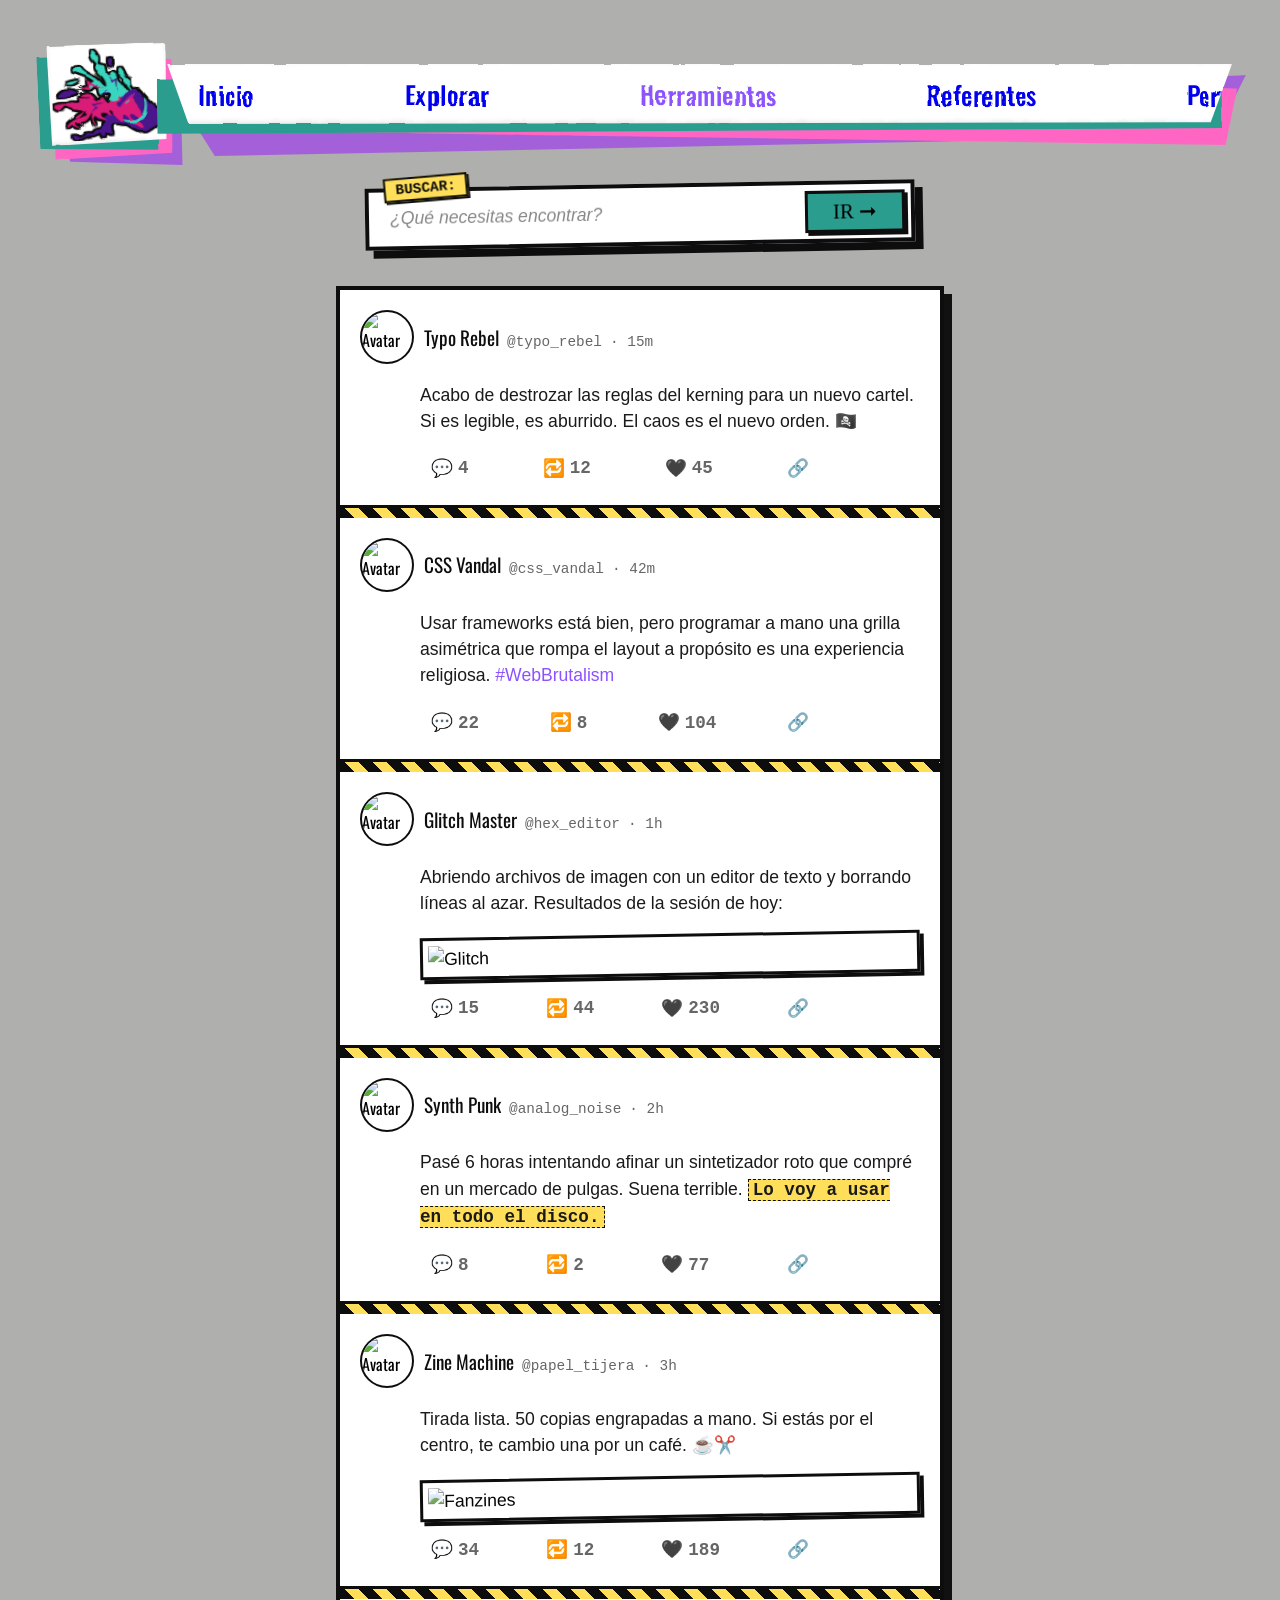
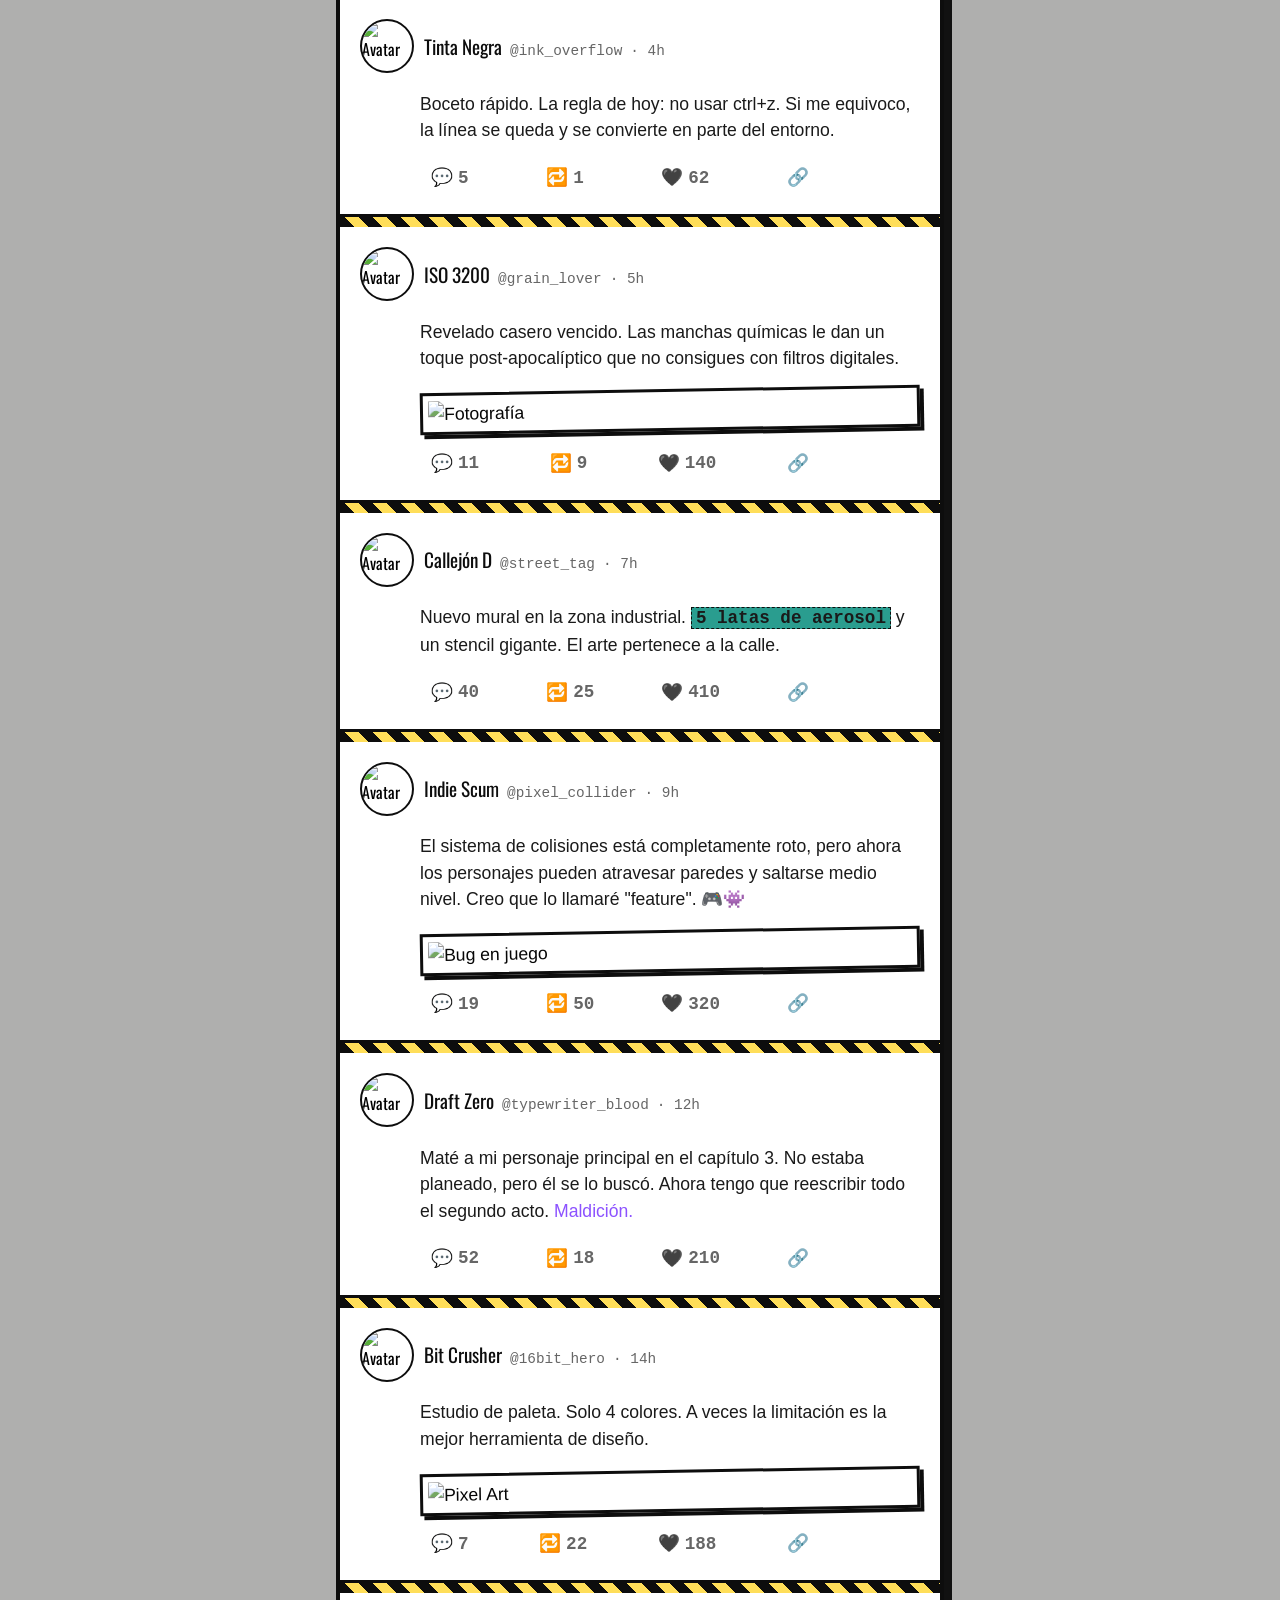
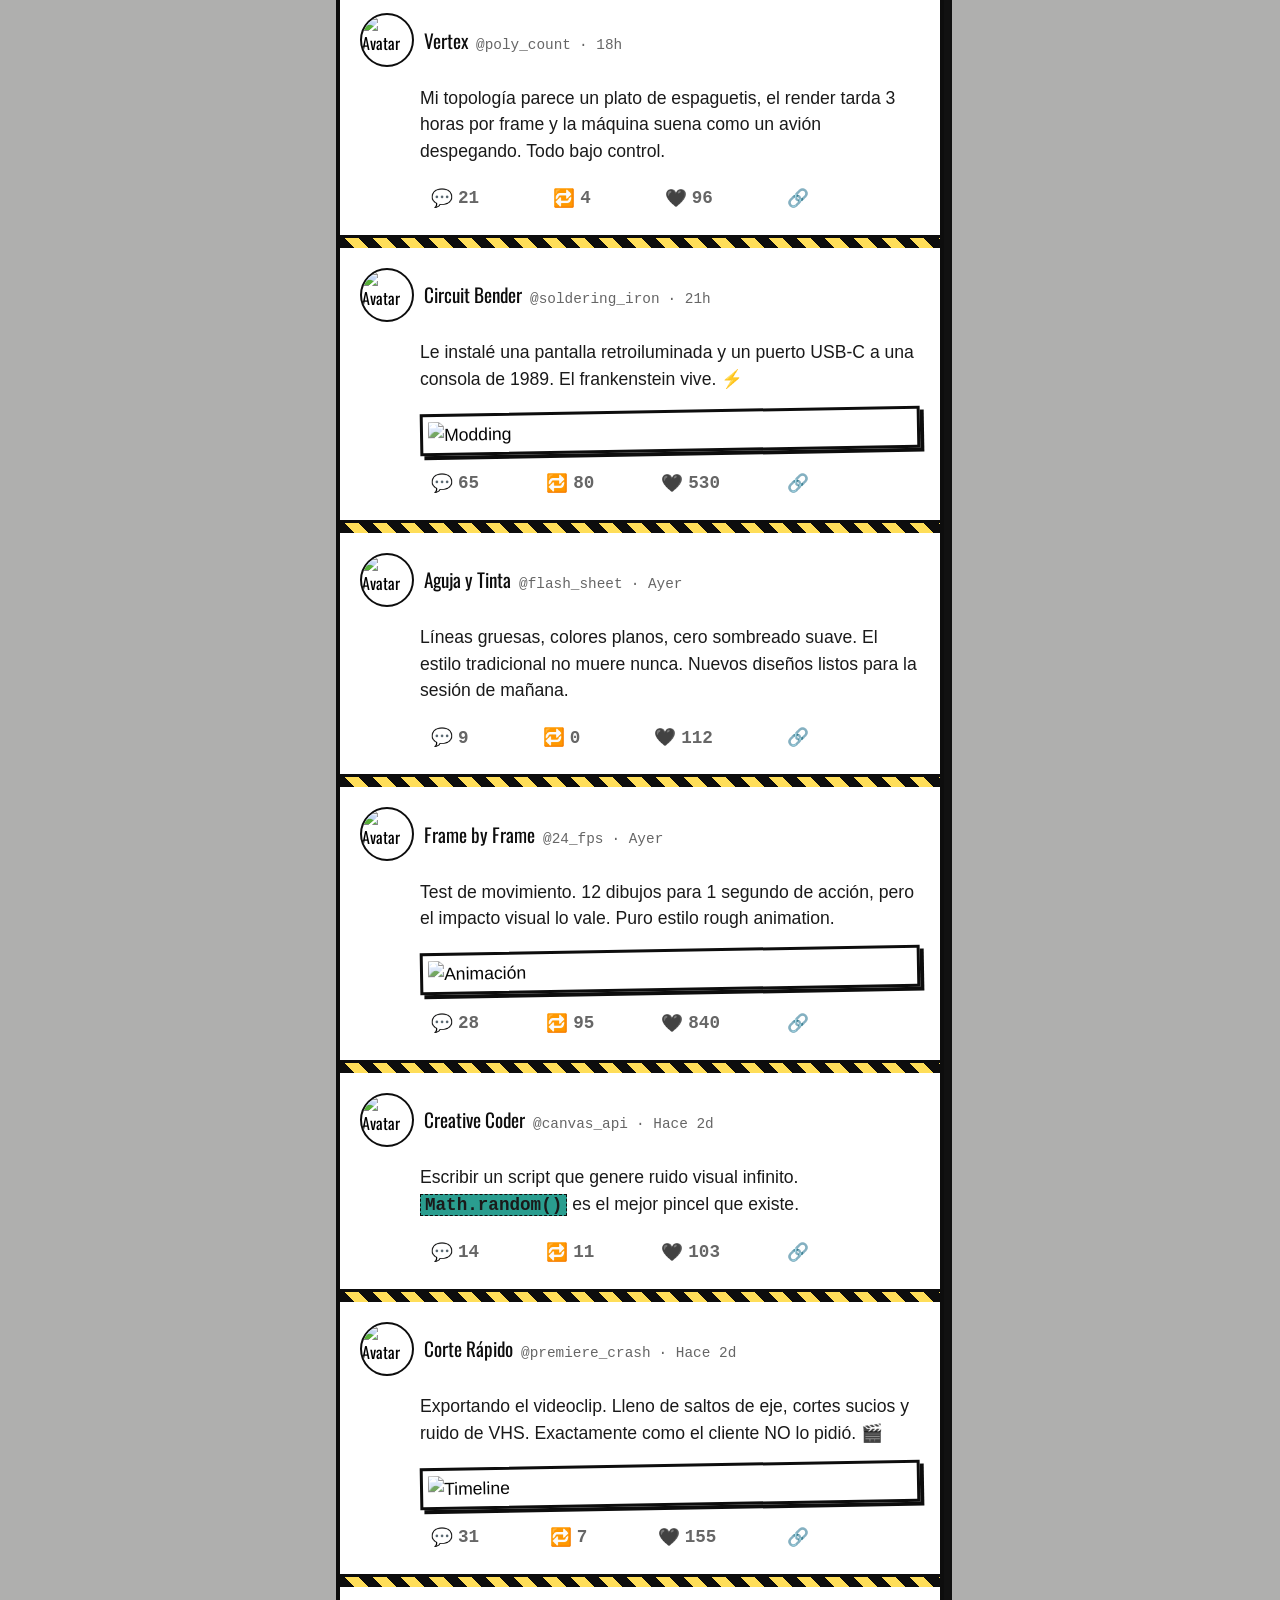
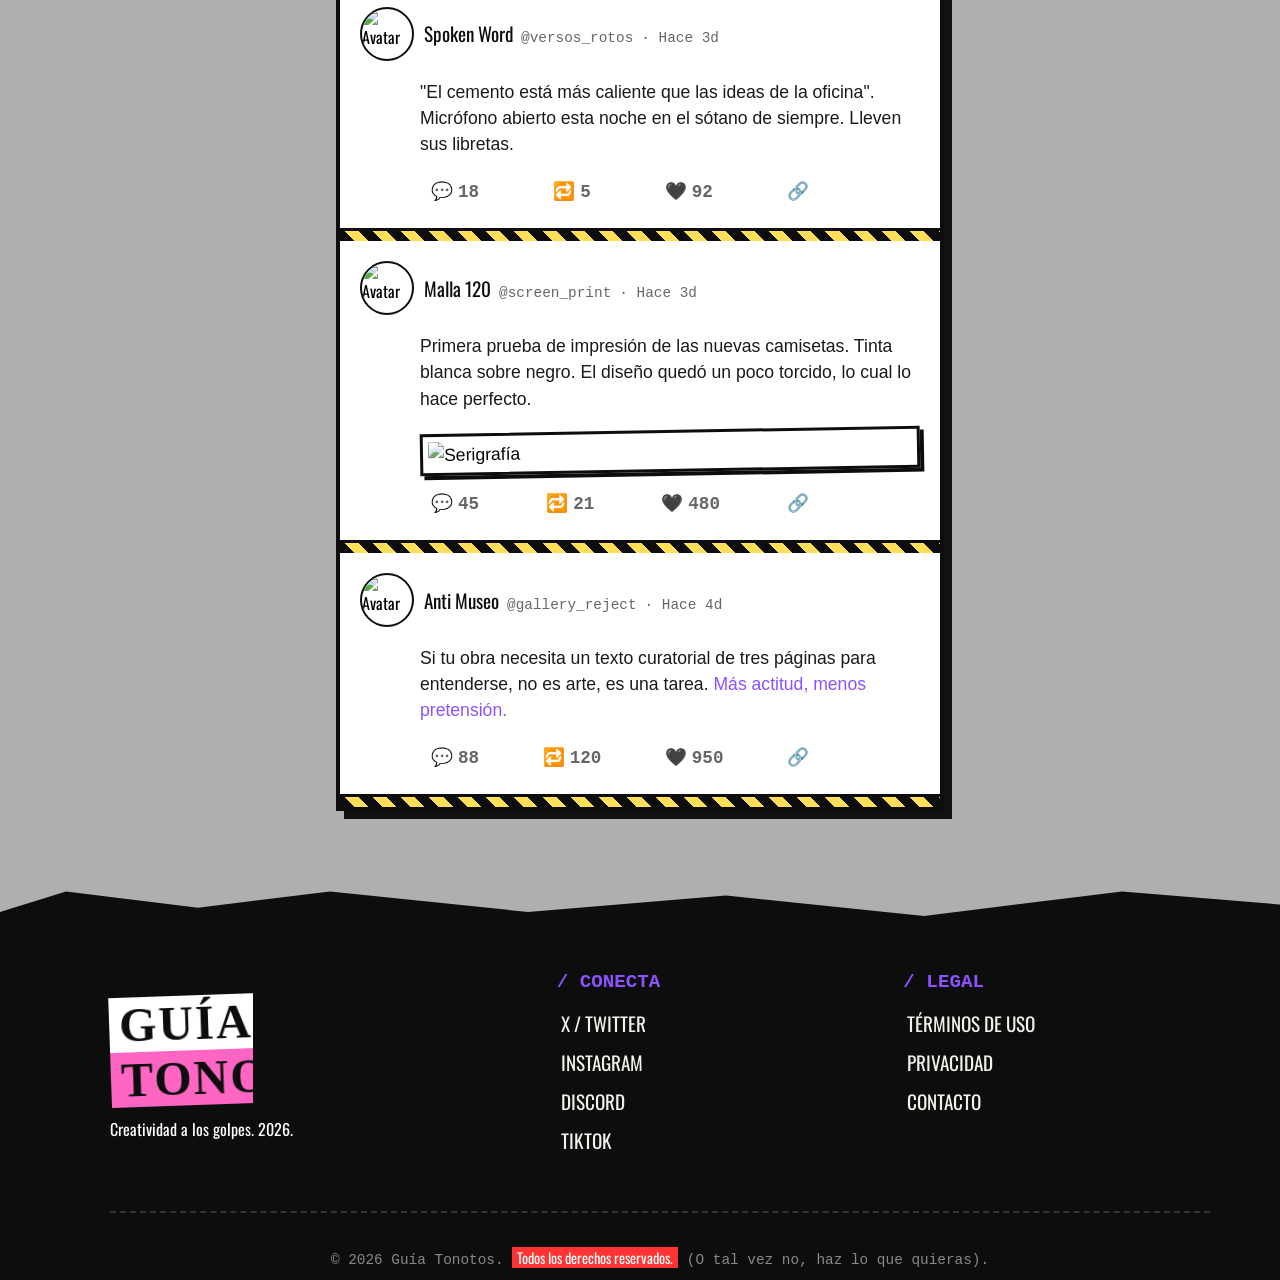
==== pginas/Explorar.html @ aac60461 "Add files via upload" ====
<!DOCTYPE html>
<html lang="es">
<head>
    <meta charset="UTF-8">
    <meta name="viewport" content="width=device-width, initial-scale=1.0">
    <title>Nav Punk Rasgado</title>
    <link rel="stylesheet" href="../css/contenido_inicio.css">
    <link rel="stylesheet" href="../css/contenido_explorar.css">
    <link rel="stylesheet" href="../css/contenido_principal.css">
    <link href="https://fonts.googleapis.com/css2?family=Permanent+Marker&display=swap" rel="stylesheet">
    <script src="../js/contenido_inicio.js" defer></script>
    <script src="../js/jquery-4.0.0.min.js" defer></script>
    <script src="../js/modal.js" defer></script>
    <link href="https://fonts.googleapis.com/css2?family=Oswald:wght@400;500&display=swap" rel="stylesheet">
</head>
<body>

    <svg width="0" height="0" class="svg-filter">
        <filter id="torn-edge">
            <feTurbulence type="fractalNoise" baseFrequency="0.04" numOctaves="3" result="noise" />
            <feDisplacementMap in="SourceGraphic" in2="noise" scale="4" xChannelSelector="R" yChannelSelector="G" />
        </filter>
    </svg>

    <header class="header-container">
        
        <!-- PARTE 1: LOGO (Izquierda) -->
        <div class="torn-logo-wrapper">
            <div class="paper-layer layer-purple"></div>
            <div class="paper-layer layer-pink"></div>
            <div class="paper-layer layer-cyan"></div>
            
            <div class="paper-layer layer-white">
                <!-- Solo reemplaza "tu_logo.png" por la ruta de tu imagen -->
                <img src="../img/logo.png" alt="Logo Guía Tonotos" class="logo-img">
            </div>
        </div>

        <!-- PARTE 2: NAVEGACIÓN (Derecha) -->
        <nav class="torn-nav">
            <div class="paper-layer layer-purple"></div>
            <div class="paper-layer layer-pink"></div>
            <div class="paper-layer layer-cyan"></div>
            
            <div class="paper-layer layer-white">
                <ul class="nav-links">
                    <li><a href="../index.html" class="text-cyan active">Inicio</a></li>
                    <li><a href="Explorar.html" class="text-dark">Explorar</a></li>
                    <li><a href="Herramientas.html" class="text-purple">Herramientas</a></li>
                    <li><a href="Referentes.html" class="text-pink">Referentes</a></li>
                    <!-- Faltaba el color blue en tu CSS, puedes añadirlo o usar text-cyan -->
                    <li><a href="Perfil.html" class="text-cyan">Perfil</a></li>
                </ul>
            </div>
        </nav>
        
    </header>

    <!-- BARRA DE BÚSQUEDA PUNK -->
    <div class="punk-search-wrapper rot-slight">
        <div class="punk-search-container">
            <!-- Etiqueta estilo post-it pegado arriba -->
            <span class="search-label bg-yellow text-black">BUSCAR:</span>
            
            <!-- Campo para escribir -->
            <input type="text" class="punk-search-input" placeholder="¿Qué necesitas encontrar?">
            
            <!-- Botón de acción -->
            <button class="punk-search-btn bg-cyan">IR &#10142;</button>
        </div>
    </div>

    <!-- CONTENEDOR PRINCIPAL DEL FEED ESTILO X -->
    <div class="punk-feed-container">

        <!-- POST 1: Tipografía y Diseño -->
        <article class="punk-post-card">
            <div class="post-header">
                <img src="https://placehold.co/100x100/0d0d0d/fff?text=TY" alt="Avatar" class="post-avatar">
                <div class="post-user-info">
                    <span class="user-name">Typo Rebel</span>
                    <span class="user-handle">@typo_rebel</span>
                    <span class="post-time">· 15m</span>
                </div>
            </div>
            <div class="post-content">
                <p>
                    Acabo de destrozar las reglas del kerning para un nuevo cartel. Si es legible, es aburrido. <span class="highlight-paper">El caos es el nuevo orden.</span> 🏴‍☠️
                </p>
            </div>
            <div class="post-actions">
                <button class="action-btn-social hover-cyan">💬 <span class="count">4</span></button>
                <button class="action-btn-social hover-green">🔁 <span class="count">12</span></button>
                <button class="action-btn-social hover-pink">🖤 <span class="count">45</span></button>
                <button class="action-btn-social hover-purple">🔗</button>
            </div>
        </article>

        <div class="feed-divider"></div>

        <!-- POST 2: Código Brutalista -->
        <article class="punk-post-card">
            <div class="post-header">
                <img src="https://placehold.co/100x100/0d0d0d/fff?text=DEV" alt="Avatar" class="post-avatar">
                <div class="post-user-info">
                    <span class="user-name">CSS Vandal</span>
                    <span class="user-handle">@css_vandal</span>
                    <span class="post-time">· 42m</span>
                </div>
            </div>
            <div class="post-content">
                <p>
                    Usar frameworks está bien, pero programar a mano una grilla asimétrica que rompa el layout a propósito es una experiencia religiosa. <span class="text-purple">#WebBrutalism</span>
                </p>
            </div>
            <div class="post-actions">
                <button class="action-btn-social hover-cyan">💬 <span class="count">22</span></button>
                <button class="action-btn-social hover-green">🔁 <span class="count">8</span></button>
                <button class="action-btn-social hover-pink">🖤 <span class="count">104</span></button>
                <button class="action-btn-social hover-purple">🔗</button>
            </div>
        </article>

        <div class="feed-divider"></div>

        <!-- POST 3: Arte Glitch (Con imagen) -->
        <article class="punk-post-card">
            <div class="post-header">
                <img src="https://placehold.co/100x100/0d0d0d/fff?text=GL" alt="Avatar" class="post-avatar">
                <div class="post-user-info">
                    <span class="user-name">Glitch Master</span>
                    <span class="user-handle">@hex_editor</span>
                    <span class="post-time">· 1h</span>
                </div>
            </div>
            <div class="post-content">
                <p>Abriendo archivos de imagen con un editor de texto y borrando líneas al azar. Resultados de la sesión de hoy:</p>
                <div class="post-media-attachment">
                    <img src="https://www.wikihow.com/images_en/thumb/3/35/Make-Pictures-out-of-Text-Step-10-Version-2.jpg/v4-460px-Make-Pictures-out-of-Text-Step-10-Version-2.jpg" alt="Glitch">
                </div>
            </div>
            <div class="post-actions">
                <button class="action-btn-social hover-cyan">💬 <span class="count">15</span></button>
                <button class="action-btn-social hover-green">🔁 <span class="count">44</span></button>
                <button class="action-btn-social hover-pink">🖤 <span class="count">230</span></button>
                <button class="action-btn-social hover-purple">🔗</button>
            </div>
        </article>

        <div class="feed-divider"></div>

        <!-- POST 4: Producción Musical -->
        <article class="punk-post-card">
            <div class="post-header">
                <img src="https://placehold.co/100x100/0d0d0d/fff?text=808" alt="Avatar" class="post-avatar">
                <div class="post-user-info">
                    <span class="user-name">Synth Punk</span>
                    <span class="user-handle">@analog_noise</span>
                    <span class="post-time">· 2h</span>
                </div>
            </div>
            <div class="post-content">
                <p>
                    Pasé 6 horas intentando afinar un sintetizador roto que compré en un mercado de pulgas. Suena terrible. <span class="punk-highlight bg-yellow">Lo voy a usar en todo el disco.</span>
                </p>
            </div>
            <div class="post-actions">
                <button class="action-btn-social hover-cyan">💬 <span class="count">8</span></button>
                <button class="action-btn-social hover-green">🔁 <span class="count">2</span></button>
                <button class="action-btn-social hover-pink">🖤 <span class="count">77</span></button>
                <button class="action-btn-social hover-purple">🔗</button>
            </div>
        </article>

        <div class="feed-divider"></div>

        <!-- POST 5: Creación de Fanzines (Con imagen) -->
        <article class="punk-post-card">
            <div class="post-header">
                <img src="https://placehold.co/100x100/0d0d0d/fff?text=ZN" alt="Avatar" class="post-avatar">
                <div class="post-user-info">
                    <span class="user-name">Zine Machine</span>
                    <span class="user-handle">@papel_tijera</span>
                    <span class="post-time">· 3h</span>
                </div>
            </div>
            <div class="post-content">
                <p>Tirada lista. 50 copias engrapadas a mano. Si estás por el centro, te cambio una por un café. ☕✂️</p>
                <div class="post-media-attachment">
                    <img src="https://encrypted-tbn0.gstatic.com/images?q=tbn:ANd9GcQRcS5BDXvLzX3KAxn-8KSosUiakfmk6Omt7NJ7St6qwDRI6X3fEkOoHCzR&s=10" alt="Fanzines">
                </div>
            </div>
            <div class="post-actions">
                <button class="action-btn-social hover-cyan">💬 <span class="count">34</span></button>
                <button class="action-btn-social hover-green">🔁 <span class="count">12</span></button>
                <button class="action-btn-social hover-pink">🖤 <span class="count">189</span></button>
                <button class="action-btn-social hover-purple">🔗</button>
            </div>
        </article>

        <div class="feed-divider"></div>
        
        <!-- POST 6: Ilustración / Concept Art -->
        <article class="punk-post-card">
            <div class="post-header">
                <img src="https://placehold.co/100x100/0d0d0d/fff?text=INK" alt="Avatar" class="post-avatar">
                <div class="post-user-info">
                    <span class="user-name">Tinta Negra</span>
                    <span class="user-handle">@ink_overflow</span>
                    <span class="post-time">· 4h</span>
                </div>
            </div>
            <div class="post-content">
                <p>
                    Boceto rápido. La regla de hoy: no usar ctrl+z. Si me equivoco, la línea se queda y se convierte en parte del entorno.
                </p>
            </div>
            <div class="post-actions">
                <button class="action-btn-social hover-cyan">💬 <span class="count">5</span></button>
                <button class="action-btn-social hover-green">🔁 <span class="count">1</span></button>
                <button class="action-btn-social hover-pink">🖤 <span class="count">62</span></button>
                <button class="action-btn-social hover-purple">🔗</button>
            </div>
        </article>

        <div class="feed-divider"></div>

        <!-- POST 7: Fotografía Analógica (Con imagen) -->
        <article class="punk-post-card">
            <div class="post-header">
                <img src="https://placehold.co/100x100/0d0d0d/fff?text=ISO" alt="Avatar" class="post-avatar">
                <div class="post-user-info">
                    <span class="user-name">ISO 3200</span>
                    <span class="user-handle">@grain_lover</span>
                    <span class="post-time">· 5h</span>
                </div>
            </div>
            <div class="post-content">
                <p>Revelado casero vencido. Las manchas químicas le dan un toque post-apocalíptico que no consigues con filtros digitales.</p>
                <div class="post-media-attachment">
                    <img src="https://encrypted-tbn0.gstatic.com/images?q=tbn:ANd9GcQT2gwmzbz3kgO-crFQ-_r7xeW23kjEi996Ih-81N2MTeCu0LDdaj0T2FGM&s=10" alt="Fotografía">
                </div>
            </div>
            <div class="post-actions">
                <button class="action-btn-social hover-cyan">💬 <span class="count">11</span></button>
                <button class="action-btn-social hover-green">🔁 <span class="count">9</span></button>
                <button class="action-btn-social hover-pink">🖤 <span class="count">140</span></button>
                <button class="action-btn-social hover-purple">🔗</button>
            </div>
        </article>

        <div class="feed-divider"></div>

        <!-- POST 8: Arte Urbano y Graffiti -->
        <article class="punk-post-card">
            <div class="post-header">
                <img src="https://placehold.co/100x100/0d0d0d/fff?text=ST" alt="Avatar" class="post-avatar">
                <div class="post-user-info">
                    <span class="user-name">Callejón D</span>
                    <span class="user-handle">@street_tag</span>
                    <span class="post-time">· 7h</span>
                </div>
            </div>
            <div class="post-content">
                <p>
                    Nuevo mural en la zona industrial. <span class="punk-highlight bg-cyan">5 latas de aerosol</span> y un stencil gigante. El arte pertenece a la calle.
                </p>
            </div>
            <div class="post-actions">
                <button class="action-btn-social hover-cyan">💬 <span class="count">40</span></button>
                <button class="action-btn-social hover-green">🔁 <span class="count">25</span></button>
                <button class="action-btn-social hover-pink">🖤 <span class="count">410</span></button>
                <button class="action-btn-social hover-purple">🔗</button>
            </div>
        </article>

        <div class="feed-divider"></div>

        <!-- POST 9: Desarrollo Indie / Videojuegos (Con imagen) -->
        <article class="punk-post-card">
            <div class="post-header">
                <img src="https://placehold.co/100x100/0d0d0d/fff?text=DEV" alt="Avatar" class="post-avatar">
                <div class="post-user-info">
                    <span class="user-name">Indie Scum</span>
                    <span class="user-handle">@pixel_collider</span>
                    <span class="post-time">· 9h</span>
                </div>
            </div>
            <div class="post-content">
                <p>El sistema de colisiones está completamente roto, pero ahora los personajes pueden atravesar paredes y saltarse medio nivel. Creo que lo llamaré "feature". 🎮👾</p>
                <div class="post-media-attachment">
                    <img src="https://placehold.co/500x300/222/fff?text=SPRITE+BUG" alt="Bug en juego">
                </div>
            </div>
            <div class="post-actions">
                <button class="action-btn-social hover-cyan">💬 <span class="count">19</span></button>
                <button class="action-btn-social hover-green">🔁 <span class="count">50</span></button>
                <button class="action-btn-social hover-pink">🖤 <span class="count">320</span></button>
                <button class="action-btn-social hover-purple">🔗</button>
            </div>
        </article>

        <div class="feed-divider"></div>

        <!-- POST 10: Escritura / Guión -->
        <article class="punk-post-card">
            <div class="post-header">
                <img src="https://placehold.co/100x100/0d0d0d/fff?text=WR" alt="Avatar" class="post-avatar">
                <div class="post-user-info">
                    <span class="user-name">Draft Zero</span>
                    <span class="user-handle">@typewriter_blood</span>
                    <span class="post-time">· 12h</span>
                </div>
            </div>
            <div class="post-content">
                <p>
                    Maté a mi personaje principal en el capítulo 3. No estaba planeado, pero él se lo buscó. Ahora tengo que reescribir todo el segundo acto. <span class="text-purple">Maldición.</span>
                </p>
            </div>
            <div class="post-actions">
                <button class="action-btn-social hover-cyan">💬 <span class="count">52</span></button>
                <button class="action-btn-social hover-green">🔁 <span class="count">18</span></button>
                <button class="action-btn-social hover-pink">🖤 <span class="count">210</span></button>
                <button class="action-btn-social hover-purple">🔗</button>
            </div>
        </article>

        <div class="feed-divider"></div>

        <!-- POST 11: Pixel Art (Con imagen) -->
        <article class="punk-post-card">
            <div class="post-header">
                <img src="https://placehold.co/100x100/0d0d0d/fff?text=PX" alt="Avatar" class="post-avatar">
                <div class="post-user-info">
                    <span class="user-name">Bit Crusher</span>
                    <span class="user-handle">@16bit_hero</span>
                    <span class="post-time">· 14h</span>
                </div>
            </div>
            <div class="post-content">
                <p>Estudio de paleta. Solo 4 colores. A veces la limitación es la mejor herramienta de diseño.</p>
                <div class="post-media-attachment">
                    <img src="https://placehold.co/500x300/222/fff?text=PALETA+PIXEL+ART" alt="Pixel Art">
                </div>
            </div>
            <div class="post-actions">
                <button class="action-btn-social hover-cyan">💬 <span class="count">7</span></button>
                <button class="action-btn-social hover-green">🔁 <span class="count">22</span></button>
                <button class="action-btn-social hover-pink">🖤 <span class="count">188</span></button>
                <button class="action-btn-social hover-purple">🔗</button>
            </div>
        </article>

        <div class="feed-divider"></div>

        <!-- POST 12: Diseño 3D -->
        <article class="punk-post-card">
            <div class="post-header">
                <img src="https://placehold.co/100x100/0d0d0d/fff?text=3D" alt="Avatar" class="post-avatar">
                <div class="post-user-info">
                    <span class="user-name">Vertex</span>
                    <span class="user-handle">@poly_count</span>
                    <span class="post-time">· 18h</span>
                </div>
            </div>
            <div class="post-content">
                <p>
                    Mi topología parece un plato de espaguetis, el render tarda 3 horas por frame y la máquina suena como un avión despegando. <span class="highlight-paper">Todo bajo control.</span>
                </p>
            </div>
            <div class="post-actions">
                <button class="action-btn-social hover-cyan">💬 <span class="count">21</span></button>
                <button class="action-btn-social hover-green">🔁 <span class="count">4</span></button>
                <button class="action-btn-social hover-pink">🖤 <span class="count">96</span></button>
                <button class="action-btn-social hover-purple">🔗</button>
            </div>
        </article>

        <div class="feed-divider"></div>

        <!-- POST 13: Hardware / Modding (Con imagen) -->
        <article class="punk-post-card">
            <div class="post-header">
                <img src="https://placehold.co/100x100/0d0d0d/fff?text=HW" alt="Avatar" class="post-avatar">
                <div class="post-user-info">
                    <span class="user-name">Circuit Bender</span>
                    <span class="user-handle">@soldering_iron</span>
                    <span class="post-time">· 21h</span>
                </div>
            </div>
            <div class="post-content">
                <p>Le instalé una pantalla retroiluminada y un puerto USB-C a una consola de 1989. El frankenstein vive. ⚡</p>
                <div class="post-media-attachment">
                    <img src="https://placehold.co/500x300/222/fff?text=CONSOLA+MODIFICADA" alt="Modding">
                </div>
            </div>
            <div class="post-actions">
                <button class="action-btn-social hover-cyan">💬 <span class="count">65</span></button>
                <button class="action-btn-social hover-green">🔁 <span class="count">80</span></button>
                <button class="action-btn-social hover-pink">🖤 <span class="count">530</span></button>
                <button class="action-btn-social hover-purple">🔗</button>
            </div>
        </article>

        <div class="feed-divider"></div>

        <!-- POST 14: Tatuaje Clásico -->
        <article class="punk-post-card">
            <div class="post-header">
                <img src="https://placehold.co/100x100/0d0d0d/fff?text=TAT" alt="Avatar" class="post-avatar">
                <div class="post-user-info">
                    <span class="user-name">Aguja y Tinta</span>
                    <span class="user-handle">@flash_sheet</span>
                    <span class="post-time">· Ayer</span>
                </div>
            </div>
            <div class="post-content">
                <p>
                    Líneas gruesas, colores planos, cero sombreado suave. El estilo tradicional no muere nunca. Nuevos diseños listos para la sesión de mañana.
                </p>
            </div>
            <div class="post-actions">
                <button class="action-btn-social hover-cyan">💬 <span class="count">9</span></button>
                <button class="action-btn-social hover-green">🔁 <span class="count">0</span></button>
                <button class="action-btn-social hover-pink">🖤 <span class="count">112</span></button>
                <button class="action-btn-social hover-purple">🔗</button>
            </div>
        </article>

        <div class="feed-divider"></div>

        <!-- POST 15: Animación (Con imagen) -->
        <article class="punk-post-card">
            <div class="post-header">
                <img src="https://placehold.co/100x100/0d0d0d/fff?text=FPS" alt="Avatar" class="post-avatar">
                <div class="post-user-info">
                    <span class="user-name">Frame by Frame</span>
                    <span class="user-handle">@24_fps</span>
                    <span class="post-time">· Ayer</span>
                </div>
            </div>
            <div class="post-content">
                <p>Test de movimiento. 12 dibujos para 1 segundo de acción, pero el impacto visual lo vale. Puro estilo rough animation.</p>
                <div class="post-media-attachment">
                    <img src="https://placehold.co/500x300/222/fff?text=ANIMACION+ROUGH" alt="Animación">
                </div>
            </div>
            <div class="post-actions">
                <button class="action-btn-social hover-cyan">💬 <span class="count">28</span></button>
                <button class="action-btn-social hover-green">🔁 <span class="count">95</span></button>
                <button class="action-btn-social hover-pink">🖤 <span class="count">840</span></button>
                <button class="action-btn-social hover-purple">🔗</button>
            </div>
        </article>

        <div class="feed-divider"></div>

        <!-- POST 16: Arte Generativo y Código -->
        <article class="punk-post-card">
            <div class="post-header">
                <img src="https://placehold.co/100x100/0d0d0d/fff?text=JS" alt="Avatar" class="post-avatar">
                <div class="post-user-info">
                    <span class="user-name">Creative Coder</span>
                    <span class="user-handle">@canvas_api</span>
                    <span class="post-time">· Hace 2d</span>
                </div>
            </div>
            <div class="post-content">
                <p>
                    Escribir un script que genere ruido visual infinito. <span class="punk-highlight bg-cyan">Math.random()</span> es el mejor pincel que existe.
                </p>
            </div>
            <div class="post-actions">
                <button class="action-btn-social hover-cyan">💬 <span class="count">14</span></button>
                <button class="action-btn-social hover-green">🔁 <span class="count">11</span></button>
                <button class="action-btn-social hover-pink">🖤 <span class="count">103</span></button>
                <button class="action-btn-social hover-purple">🔗</button>
            </div>
        </article>

        <div class="feed-divider"></div>
        
        <!-- POST 17: Video / Edición (Con imagen) -->
        <article class="punk-post-card">
            <div class="post-header">
                <img src="https://placehold.co/100x100/0d0d0d/fff?text=VFX" alt="Avatar" class="post-avatar">
                <div class="post-user-info">
                    <span class="user-name">Corte Rápido</span>
                    <span class="user-handle">@premiere_crash</span>
                    <span class="post-time">· Hace 2d</span>
                </div>
            </div>
            <div class="post-content">
                <p>Exportando el videoclip. Lleno de saltos de eje, cortes sucios y ruido de VHS. Exactamente como el cliente NO lo pidió. 🎬</p>
                <div class="post-media-attachment">
                    <img src="https://placehold.co/500x300/222/fff?text=TIMELINE+EDICION" alt="Timeline">
                </div>
            </div>
            <div class="post-actions">
                <button class="action-btn-social hover-cyan">💬 <span class="count">31</span></button>
                <button class="action-btn-social hover-green">🔁 <span class="count">7</span></button>
                <button class="action-btn-social hover-pink">🖤 <span class="count">155</span></button>
                <button class="action-btn-social hover-purple">🔗</button>
            </div>
        </article>

        <div class="feed-divider"></div>

        <!-- POST 18: Poesía Urbana / Letras -->
        <article class="punk-post-card">
            <div class="post-header">
                <img src="https://placehold.co/100x100/0d0d0d/fff?text=TXT" alt="Avatar" class="post-avatar">
                <div class="post-user-info">
                    <span class="user-name">Spoken Word</span>
                    <span class="user-handle">@versos_rotos</span>
                    <span class="post-time">· Hace 3d</span>
                </div>
            </div>
            <div class="post-content">
                <p>
                    "El cemento está más caliente que las ideas de la oficina".<br>
                    Micrófono abierto esta noche en el sótano de siempre. Lleven sus libretas.
                </p>
            </div>
            <div class="post-actions">
                <button class="action-btn-social hover-cyan">💬 <span class="count">18</span></button>
                <button class="action-btn-social hover-green">🔁 <span class="count">5</span></button>
                <button class="action-btn-social hover-pink">🖤 <span class="count">92</span></button>
                <button class="action-btn-social hover-purple">🔗</button>
            </div>
        </article>

        <div class="feed-divider"></div>

        <!-- POST 19: Diseño Textil / Serigrafía (Con imagen) -->
        <article class="punk-post-card">
            <div class="post-header">
                <img src="https://placehold.co/100x100/0d0d0d/fff?text=PRT" alt="Avatar" class="post-avatar">
                <div class="post-user-info">
                    <span class="user-name">Malla 120</span>
                    <span class="user-handle">@screen_print</span>
                    <span class="post-time">· Hace 3d</span>
                </div>
            </div>
            <div class="post-content">
                <p>Primera prueba de impresión de las nuevas camisetas. Tinta blanca sobre negro. El diseño quedó un poco torcido, lo cual lo hace perfecto.</p>
                <div class="post-media-attachment">
                    <img src="https://placehold.co/500x300/222/fff?text=SERIGRAFIA+PUNK" alt="Serigrafía">
                </div>
            </div>
            <div class="post-actions">
                <button class="action-btn-social hover-cyan">💬 <span class="count">45</span></button>
                <button class="action-btn-social hover-green">🔁 <span class="count">21</span></button>
                <button class="action-btn-social hover-pink">🖤 <span class="count">480</span></button>
                <button class="action-btn-social hover-purple">🔗</button>
            </div>
        </article>

        <div class="feed-divider"></div>

        <!-- POST 20: Crítica al Arte Tradicional -->
        <article class="punk-post-card">
            <div class="post-header">
                <img src="https://placehold.co/100x100/0d0d0d/fff?text=NO" alt="Avatar" class="post-avatar">
                <div class="post-user-info">
                    <span class="user-name">Anti Museo</span>
                    <span class="user-handle">@gallery_reject</span>
                    <span class="post-time">· Hace 4d</span>
                </div>
            </div>
            <div class="post-content">
                <p>
                    Si tu obra necesita un texto curatorial de tres páginas para entenderse, no es arte, es una tarea. <span class="text-purple">Más actitud, menos pretensión.</span>
                </p>
            </div>
            <div class="post-actions">
                <button class="action-btn-social hover-cyan">💬 <span class="count">88</span></button>
                <button class="action-btn-social hover-green">🔁 <span class="count">120</span></button>
                <button class="action-btn-social hover-pink">🖤 <span class="count">950</span></button>
                <button class="action-btn-social hover-purple">🔗</button>
            </div>
        </article>

        <!-- SEPARADOR -->
        <div class="feed-divider"></div>

    </div>
    
    <footer class="punk-footer">
        <div class="footer-container">
            
            <div class="footer-brand">
                <h2 class="footer-logo">
                    <span class="bg-white text-black">GUÍA</span> 
                    <span class="bg-pink text-black">TONOTOS</span>
                </h2>
                <p class="typewriter-text text-white">Creatividad a los golpes. 2026.</p>
            </div>

            <div class="footer-socials">
                <h3 class="social-title">/ CONECTA</h3>
                <ul class="social-links">
                    <li><a href="#" class="hover-cyan">X / Twitter</a></li>
                    <li><a href="#" class="hover-pink">Instagram</a></li>
                    <li><a href="#" class="hover-yellow">Discord</a></li>
                    <li><a href="#" class="hover-purple">TikTok</a></li>
                </ul>
            </div>

            <div class="footer-legal">
                <h3 class="social-title">/ LEGAL</h3>
                <ul class="social-links">
                    <li><a href="#">Términos de Uso</a></li>
                    <li><a href="#">Privacidad</a></li>
                    <li><a href="#">Contacto</a></li>
                </ul>
            </div>
        </div>

        <div class="footer-bottom">
            <p class="copyright">
                &copy; 2026 Guía Tonotos. <span class="highlight-punk">Todos los derechos reservados.</span> (O tal vez no, haz lo que quieras).
            </p>
        </div>
    </footer>
</body>
</html>
---- css/contenido_inicio.css ----
/* --- ENVOLTORIO AISLADO --- */
.punk-carousel-wrapper {
    position: relative;
    width: 100%;
    max-width: 1800px; /* Ancho máximo del carrusel */
    height: 700px;     /* Altura de los muros */
    margin: 40px auto;
    display: flex;
    align-items: center;
    justify-content: center;
    overflow: hidden;  /* Oculta lo que sale de los bordes */
    font-family: sans-serif;
}

/* --- LA PISTA --- */
.punk-track {
    position: relative;
    width: 100%;
    height: 100%;
}

.mural-board {
    position: absolute;
    top: 40%;
    left: 50%;
    width: 800px;
    height: 500px;

    border: 14px solid #4a3320;
    border-radius: 4px;

    /* Imagen de fondo */
    background-image: url("../img/tablon.png");
    background-size: cover;      /* La imagen cubre todo el div */
    background-position: center; /* Centra la imagen */
    background-repeat: no-repeat;/* No se repite */

    transition: transform 0.5s ease-in-out,
                left 0.5s ease-in-out,
                filter 0.5s ease-in-out,
                opacity 0.5s ease-in-out;

    transform: translate(-50%, -50%) scale(0.8);
    opacity: 0;
    z-index: 0;
}

/* Estado: Tarjeta Anterior (Izquierda - Gris) */
.mural-board.prev {
    left: 25%;
    transform: translate(-50%, -50%) scale(0.85);
    filter: grayscale(100%) opacity(0.6); /* Gris y un poco transparente */
    opacity: 1;
    z-index: 1;
}

/* Estado: Tarjeta Siguiente (Derecha - Gris) */
.mural-board.next {
    left: 75%;
    transform: translate(-50%, -50%) scale(0.85);
    filter: grayscale(100%) opacity(0.6); /* Gris y un poco transparente */
    opacity: 1;
    z-index: 1;
}

/* Estado: Tarjeta Actual (Centro - Color real) */
.mural-board.active {
    left: 50%;
    transform: translate(-50%, -50%) scale(1);
    filter: grayscale(0%) opacity(1); /* Sin filtro */
    opacity: 1;
    z-index: 2;
    box-shadow: 10px 10px 0 #000; /* Sombra dura punk */
}

/* --- BOTONES DE PAPEL RASGADO --- */
.punk-btn {
    position: absolute;
    top: 50%;
    transform: translateY(-50%);
    background: #fff;
    color: #000;
    border: none;
    width: 60px;
    height: 80px;
    cursor: pointer;
    z-index: 10;
    display: flex;
    align-items: center;
    justify-content: center;
    font-size: 24px;
    font-weight: bold;
    
    /* Forma irregular simulando papel arrancado */
    clip-path: polygon(10% 0, 100% 5%, 90% 100%, 0 95%);
    /* Filtro para simular sombra del papel */
    filter: drop-shadow(4px 4px 0px #000);
}

.punk-btn:hover {
    background: #ff66c4; /* Color punk al pasar el mouse */
}

.prev-btn { left: 10px; clip-path: polygon(0 5%, 90% 0, 100% 95%, 10% 100%); }
.next-btn { right: 10px; clip-path: polygon(10% 0, 100% 5%, 90% 100%, 0 95%); }

/* --- SISTEMA DE POSICIONAMIENTO CON VARIABLES --- */
.mural-item {
    position: absolute;
    left: var(--x);
    top: var(--y);
    width: var(--w);
    transform: rotate(var(--rot));
    
    /* Agrega una sombra dura general para el estilo Punk */
    box-shadow: 6px 6px 0px rgba(0, 0, 0, 0.85);
    z-index: 10;
}

/* --- ESTILO POLAROID --- */
.polaroid {
    background-color: #fcfcfc;
    /* Relleno: Arriba, Derecha, Abajo (más ancho), Izquierda */
    padding: 12px 12px 50px 12px; 
    border: 1px solid #ddd;
    display: flex;
    flex-direction: column;
}

.polaroid img {
    width: 100%;
    height: auto;
    background-color: #0d0d0d;
    /* Filtro para que las fotos se vean más crudas/punk */
    filter: contrast(120%) grayscale(50%); 
}

/* --- ESTILO POST-IT --- */
.post-it {
    /* Usa la variable de color, si no hay, por defecto es amarillo */
    background-color: var(--bg, #fdfd96); 
    padding: 25px 20px 20px 20px;
    border: 1px solid rgba(0,0,0,0.1);
    min-height: 150px;
}

/* --- TEXTO ESCRITO A MANO --- */
.handwritten-text {
    font-family: 'Permanent Marker', cursive;
    font-size: 1.2rem;
    color: #1a1a1a;
    margin-top: 15px;
    text-align: center;
    line-height: 1.3;
}

.post-it .handwritten-text {
    text-align: left;
    margin-top: 10px;
}

/* --- ELEMENTOS DE AGARRE (CINTA Y CLAVO) --- */

/* La Cinta de Papel (Masking Tape) */
.cinta {
    position: absolute;
    top: -15px;
    left: 50%;
    transform: translateX(-50%) rotate(-3deg);
    width: 80px;
    height: 30px;
    background-color: rgba(226, 219, 192, 0.85); /* Beige semitransparente */
    border: 1px solid rgba(0,0,0,0.1);
    box-shadow: 1px 1px 3px rgba(0,0,0,0.3);
    z-index: 20;
    
    /* Bordes rasgados usando clip-path */
    clip-path: polygon(2% 5%, 98% 0%, 100% 95%, 0% 100%);
}

/* El Clavo / Pincheta */
.clavo {
    position: absolute;
    top: 10px; /* Clavado cerca del borde superior */
    left: 50%;
    transform: translateX(-50%);
    width: 18px;
    height: 18px;
    background-color: #413e3e; /* Rojo clásico de pincheta */
    border-radius: 50%;
    z-index: 20;
    
    /* Efecto 3D de esfera de plástico */
    border: 1px solid #000;
    box-shadow: 
        inset -3px -3px 5px rgba(0,0,0,0.4), /* Sombra interna (volumen) */
        3px 3px 2px rgba(0,0,0,0.5);         /* Sombra proyectada en el papel */
}

/* --- CONTENEDOR REUTILIZABLE --- */
.punk-text-box {
    background-color: #f4f1ea; /* Color papel hueso */
    width: 100%;
    max-width: 450px; /* Tamaño compacto y fijo */
    padding: 30px 25px;
    margin: 20px; /* Espacio entre bloques */
    position: relative;
    display: inline-block; /* Permite poner varios uno al lado del otro */
    vertical-align: top;
    
    /* Borde rasgado más sutil para que sea legible */
    clip-path: polygon(1% 2%, 99% 0%, 98% 99%, 0% 98%);
    
    /* Sombra brutalista */
    filter: drop-shadow(6px 6px 0px #0d0d0d);
}

/* Una variante de forma por si pones varios juntos y no quieres que sean idénticos */
.punk-text-box.alt-shape {
    clip-path: polygon(0% 1%, 100% 2%, 99% 98%, 2% 100%);
    background-color: #eae5d9; /* Un tono de papel ligeramente distinto */
}

/* --- DETALLE DE CINTA ADHESIVA --- */
.tape-top {
    position: absolute;
    top: -10px;
    left: 50%;
    transform: translateX(-50%) rotate(-2deg);
    width: 100px;
    height: 25px;
    background-color: rgba(224, 214, 190, 0.9);
    border: 1px solid rgba(0,0,0,0.1);
    box-shadow: 1px 1px 3px rgba(0,0,0,0.2);
    z-index: 10;
}

/* --- CONTENEDOR BASE DE LA TARJETA --- */
.punk-text-card {
    background-color: #f4f1ea; /* Color papel periódico/hueso */
    width: 100%;
    max-width: 1400px; /* Ancho máximo para que no se estire infinitamente */
    margin: 20px auto; /* Centrado con espacio arriba y abajo */
    padding: 30px;
    
    /* Bordes rústicos pero controlados */
    border: 3px solid #0d0d0d;
    box-shadow: 6px 6px 0px rgba(0, 0, 0, 0.9);
    
    /* Pequeño corte en las esquinas para simular papel rasgado sin exagerar */
    clip-path: polygon(2% 0, 100% 1%, 98% 100%, 0 98%);
    
    position: relative;
    transition: transform 0.2s ease;
}

/* Modificador de fondo (por si quieres una tarjeta de otro color) */
.punk-text-card.alt-bg {
    background-color: #e5e5e5;
}

/* Efecto sutil al pasar el mouse (opcional) */
.punk-text-card:hover {
    transform: translate(-2px, -2px);
    box-shadow: 8px 8px 0px rgba(0, 0, 0, 0.9);
}

/* --- TÍTULO DE LA TARJETA --- */
.card-title {
    display: flex;
    flex-wrap: wrap;
    gap: 10px;
    margin-bottom: 20px;
    font-family: 'Oswald', sans-serif; /* O la fuente fuerte que prefieras */
}

/* --- RECORTES (REUTILIZABLES EN TÍTULOS O PÁRRAFOS) --- */
.cut-word {
    display: inline-block;
    padding: 2px 8px;
    border: 2px solid #0d0d0d;
    text-transform: uppercase;
    font-weight: bold;
    box-shadow: 2px 2px 0px #0d0d0d;
    line-height: 1.2;
}

/* Tamaño más pequeño para usar dentro de los párrafos */
.small-cut {
    font-size: 0.9rem;
    padding: 1px 5px;
    box-shadow: 1px 1px 0px #0d0d0d;
    transform: translateY(-2px); /* Alinea un poco mejor con el texto normal */
}

/* Colores y rotaciones */
.bg-black { background-color: #0d0d0d; }
.text-white { color: #ffffff; }
.bg-white { background-color: #ffffff; }
.text-black { color: #0d0d0d; }
.bg-pink { background-color: #ff66c4; }
.bg-cyan { background-color: #38b6ff; }
.bg-yellow { background-color: #ffde59; }

.rot-left { transform: rotate(-3deg); }
.rot-right { transform: rotate(3deg); }

/* --- CONTENIDO DE TEXTO (PÁRRAFOS) --- */
.card-content {
    font-family: sans-serif; /* Tipografía limpia para que no canse leer */
    font-size: 1.1rem;
    line-height: 1.6;
    color: #1a1a1a;
}

.card-content p {
    margin-bottom: 15px;
}

.card-content p:last-child {
    margin-bottom: 0;
}

/* --- RESALTADORES PARA EL TEXTO --- */
.punk-highlight {
    font-family: 'Courier Prime', monospace;
    font-weight: bold;
    padding: 0 4px;
    border: 1px dashed #0d0d0d;
}

.punk-marker {
    font-family: 'Permanent Marker', cursive; /* Asegúrate de tener importada esta fuente */
    font-size: 1.2rem;
    display: inline-block;
    transform: rotate(-1deg);
}
.text-purple { color: #8c52ff; }

/* --- ESTILOS PARA LA LISTA PUNK --- */
.punk-list {
    list-style-type: none; /* Quitamos los puntos por defecto del navegador */
    padding-left: 0;
    margin-top: 15px;
    display: flex;
    flex-direction: column;
    gap: 12px; /* Espacio entre cada dato */
}

/* Cada elemento de la lista (simula una tira de papel/etiqueta) */
.punk-list li {
    position: relative;
    padding: 12px 15px 12px 40px; /* Espacio extra a la izquierda para nuestro ícono */
    background-color: #ffffff;
    border: 2px solid #0d0d0d;
    box-shadow: 3px 3px 0px #0d0d0d;
    
    font-family: sans-serif;
    font-size: 1.1rem;
    line-height: 1.4;
    color: #1a1a1a;
    
    /* Inclinación leve por defecto */
    transform: rotate(-1deg);
    transition: transform 0.2s ease, background-color 0.2s;
}

/* Hacemos que los elementos pares se inclinen al otro lado para generar caos controlado */
.punk-list li:nth-child(even) {
    transform: rotate(1deg);
    background-color: #f4f1ea; /* Un color ligeramente distinto para intercalar */
}

/* Efecto al pasar el mouse por cada dato */
.punk-list li:hover {
    transform: scale(1.02) rotate(0deg);
    background-color: #ffde59; /* Se ilumina en amarillo punk */
}

/* --- EL ÍCONO PERSONALIZADO (Viñeta Punk) --- */
.punk-list li::before {
    content: '★'; /* Puedes cambiarlo por 'X', '>', o '!' */
    position: absolute;
    left: 12px;
    top: 14px;
    
    font-family: 'Bangers', cursive; /* Usa una tipografía de impacto */
    font-size: 1.2rem;
    color: #ff66c4; /* Estrella fucsia */
    
    /* Sombra pequeña para el ícono */
    text-shadow: 1px 1px 0px #0d0d0d;
}

/* Destacar la primera palabra (como si fuera un subtítulo del dato) */
.punk-list li strong {
    font-family: 'Oswald', sans-serif;
    text-transform: uppercase;
    letter-spacing: 0.5px;
    color: #5e17eb; /* Morado oscuro */
}

/* --- CONTENEDOR DE LA CUADRÍCULA --- */
.punk-products-grid {
    display: grid;
    /* Esto hace que se adapte a celulares (1 columna) o PC (varias columnas) automáticamente */
    grid-template-columns: repeat(auto-fit, minmax(300px, 1fr));
    gap: 40px;
    padding: 60px 20px;
    max-width: 1200px;
    margin: 0 auto;
}

/* --- TARJETA BOTÓN (EL ENLACE COMPLETO) --- */
.product-card-link {
    display: flex;
    flex-direction: column;
    background-color: #fcfcfc;
    border: 3px solid #0d0d0d;
    padding: 20px;
    text-decoration: none; /* Quitamos el subrayado típico de los enlaces */
    color: inherit;
    position: relative;
    
    /* Sombra brutalista base */
    box-shadow: 6px 6px 0px rgba(0, 0, 0, 0.9);
    transition: all 0.2s ease-out;
}

.product-card-link.alt-bg {
    background-color: #f4f1ea;
}

/* Efecto al pasar el mouse por encima (Interacción Punk) */
.product-card-link:hover {
    transform: translateY(-5px) scale(1.02) rotate(0deg) !important;
    box-shadow: 10px 10px 0px #0d0d0d;
    z-index: 10;
}

/* Efecto al hacer clic */
.product-card-link:active {
    transform: translateY(2px) scale(0.98) !important;
    box-shadow: 2px 2px 0px #0d0d0d;
}

/* --- CINTA ADHESIVA DECORATIVA --- */
.tape-top {
    position: absolute;
    top: -15px;
    left: 50%;
    transform: translateX(-50%) rotate(-2deg);
    width: 100px;
    height: 30px;
    background-color: rgba(226, 219, 192, 0.85);
    border: 1px solid rgba(0,0,0,0.1);
    box-shadow: 1px 1px 3px rgba(0,0,0,0.2);
    z-index: 20;
    clip-path: polygon(2% 5%, 98% 0%, 100% 95%, 0% 100%);
}

/* --- IMAGEN DEL PRODUCTO --- */
.product-image {
    width: 100%;
    height: 180px;
    border: 2px solid #0d0d0d;
    overflow: hidden;
    margin-bottom: 15px;
}

.product-image img {
    width: 100%;
    height: 100%;
    object-fit: cover;
    filter: grayscale(80%) contrast(120%);
    transition: filter 0.3s;
}

/* La foto recupera su color al pasar el mouse */
.product-card-link:hover .product-image img {
    filter: grayscale(0%) contrast(100%);
}

/* --- TEXTOS DE LA TARJETA --- */
.product-title {
    display: flex;
    flex-wrap: wrap;
    gap: 5px;
    margin-bottom: 10px;
    font-family: 'Oswald', sans-serif;
    font-size: 1.5rem;
}

.product-desc {
    font-family: sans-serif;
    font-size: 1rem;
    line-height: 1.4;
    color: #333;
    flex-grow: 1; /* Empuja el botón hacia abajo si el texto es corto */
    margin-bottom: 20px;
}

/* --- BOTÓN DE ACCIÓN INFERIOR --- */
.action-btn {
    align-self: flex-start;
    padding: 8px 15px;
    border: 2px solid #0d0d0d;
    font-family: 'Bangers', cursive;
    font-size: 1.2rem;
    letter-spacing: 1px;
    text-transform: uppercase;
    box-shadow: 2px 2px 0px #0d0d0d;
    transition: background-color 0.2s;
}

/* Colores adicionales para los botones */
.bg-purple { background-color: #8c52ff; }
.product-card-link:hover .bg-pink { background-color: #ff3333; color: white; }
.product-card-link:hover .bg-cyan { background-color: #ffde59; color: black; }
.product-card-link:hover .bg-yellow { background-color: #38b6ff; color: black; }

/* --- CONTENEDOR PRINCIPAL --- */
.punk-affiliates-section {
    width: 100%;
    max-width: 1000px;
    margin: 60px auto;
    padding: 40px 20px;
    background-color: #0d0d0d; /* Fondo negro para que los stickers resalten */
    border: 4px solid #fff; /* Borde invertido */
    box-shadow: 8px 8px 0px #ff66c4; /* Sombra fucsia para contrastar */
    
    /* Rasgón en los bordes del contenedor */
    clip-path: polygon(1% 0, 100% 2%, 99% 100%, 0 98%);
}

.affiliates-header {
    text-align: center;
    margin-bottom: 40px;
}

.small-ransom {
    transform: scale(0.8); /* Reutilizamos tus clases de ransom, pero un poco más chicas */
}

.affiliates-subtitle {
    color: #f4f1ea;
    font-family: 'Courier Prime', monospace;
    font-size: 1.1rem;
    margin-top: -10px;
}

/* --- TABLERO DE STICKERS --- */
.sticker-board {
    display: flex;
    flex-wrap: wrap;
    justify-content: center;
    align-items: center;
    gap: 30px;
    padding: 20px;
}

/* Base común para todos los stickers */
.affiliate-sticker {
    display: flex;
    justify-content: center;
    align-items: center;
    text-decoration: none;
    text-align: center;
    transition: all 0.2s cubic-bezier(0.175, 0.885, 0.32, 1.275); /* Efecto rebote */
    position: relative;
    color: #0d0d0d;
    font-family: 'Bangers', cursive;
    font-size: 1.5rem;
    line-height: 1.1;
    letter-spacing: 1px;
}

/* Efecto Hover General */
.affiliate-sticker:hover {
    transform: scale(1.15) rotate(0deg) !important;
    z-index: 10;
}

/* --- TIPO 1: Pegatina Blanca Gruesa (Die-cut) --- */
.sticker-type-1 {
    background-color: #fff;
    padding: 15px 25px;
    border: 3px solid #0d0d0d;
    border-radius: 10px; /* Borde suave de pegatina */
    box-shadow: 4px 4px 0px var(--accent);
}

/* --- TIPO 2: Cinta Negra con letras de color --- */
.sticker-type-2 {
    background-color: #0d0d0d;
    color: var(--accent);
    padding: 10px 30px;
    border: 2px dashed var(--accent);
    box-shadow: 4px 4px 0px #fff;
    font-family: 'Oswald', sans-serif;
    text-transform: uppercase;
}

/* --- TIPO 3: Parche Circular/Sello --- */
.sticker-type-3 {
    background-color: var(--accent);
    width: 120px;
    height: 120px;
    border-radius: 50%;
    border: 4px solid #0d0d0d;
    box-shadow: 4px 4px 0px #fff;
    /* Texto deformado para encajar un poco mejor */
    padding: 20px;
}

/* --- TIPO 4: Cartón Rasgado --- */
.sticker-type-4 {
    background-color: #cfa87a; /* Corcho/Cartón */
    padding: 20px 25px;
    border: 2px solid #0d0d0d;
    box-shadow: 4px 4px 0px #0d0d0d;
    clip-path: polygon(5% 0, 100% 5%, 95% 100%, 0 90%);
}

.tape-corner {
    position: absolute;
    top: -10px;
    right: -10px;
    width: 40px;
    height: 15px;
    background-color: rgba(226, 219, 192, 0.9);
    transform: rotate(45deg);
    border: 1px solid rgba(0,0,0,0.2);
    z-index: 2;
}

/* Rotaciones extra específicas para los stickers */
.rot-left { transform: rotate(-5deg); }
.rot-right { transform: rotate(7deg); }
.rot-slight { transform: rotate(-2deg); }

/* --- CONTENEDOR DEL FOOTER --- */
.punk-footer {
    background-color: #0d0d0d;
    color: #ffffff;
    width: 100%;
    margin-top: 80px;
    padding: 60px 20px 20px 20px;
    position: relative;
    
    /* Borde superior rasgado imitando papel cortado */
    clip-path: polygon(0 5%, 5% 0, 15% 4%, 25% 0, 40% 5%, 55% 1%, 70% 6%, 85% 0, 100% 4%, 100% 100%, 0 100%);
}

/* --- GRID PARA ORGANIZAR EL CONTENIDO --- */
.footer-container {
    max-width: 1100px;
    margin: 0 auto;
    display: flex;
    flex-wrap: wrap;
    justify-content: space-between;
    gap: 40px;
    border-bottom: 2px dashed #333;
    padding-bottom: 40px;
}

/* --- SECCIÓN DE LA MARCA --- */
.footer-brand {
    flex: 1 1 300px;
}

.footer-logo {
    font-family: 'Bangers', cursive;
    font-size: 3rem;
    letter-spacing: 2px;
    margin-bottom: 10px;
    transform: rotate(-2deg);
}

.footer-logo span {
    display: inline-block;
    padding: 0 10px;
}

/* --- REDES SOCIALES Y LEGALES --- */
.footer-socials, .footer-legal {
    flex: 1 1 200px;
}

.social-title {
    font-family: 'Courier Prime', monospace;
    font-size: 1.2rem;
    color: #8c52ff; /* Morado neón */
    margin-bottom: 15px;
}

.social-links {
    list-style: none;
    padding: 0;
    display: flex;
    flex-direction: column;
    gap: 10px;
}

.social-links a {
    color: #f4f1ea;
    text-decoration: none;
    font-family: 'Oswald', sans-serif;
    font-size: 1.2rem;
    text-transform: uppercase;
    display: inline-block;
    transition: all 0.2s ease;
    border-left: 4px solid transparent;
    padding-left: 0;
}

/* Efectos al pasar el mouse por los enlaces */
.social-links a:hover {
    padding-left: 10px;
    transform: translateX(5px);
}

.hover-cyan:hover { color: #38b6ff; border-left-color: #38b6ff; }
.hover-pink:hover { color: #ff66c4; border-left-color: #ff66c4; }
.hover-yellow:hover { color: #ffde59; border-left-color: #ffde59; }
.hover-purple:hover { color: #8c52ff; border-left-color: #8c52ff; }

/* Para los legales, un hover genérico en blanco */
.footer-legal .social-links a:hover {
    color: #fff;
    border-left-color: #fff;
}

/* --- COPYRIGHT --- */
.footer-bottom {
    text-align: center;
    padding-top: 20px;
    font-family: 'Courier Prime', monospace;
    font-size: 0.9rem;
    color: #888;
}

.highlight-punk {
    background-color: #ff3333;
    color: #fff;
    padding: 0 5px;
    font-family: 'Oswald', sans-serif;
}

/* --- ENVOLTORIO DEL TÍTULO --- */
/* Esto da margen arriba y abajo para separar bien las secciones */
.punk-section-title-wrapper {
    width: 100%;
    margin: 60px 0 30px 0;
    display: flex;
    justify-content: center; /* Cambia a 'flex-start' si los quieres alineados a la izquierda */
    position: relative;
    z-index: 10;
}

/* --- EL TÍTULO EN SÍ --- */
.punk-section-title {
    background-color: #0d0d0d;
    color: #ffffff;
    font-family: 'Bangers', cursive; /* O 'Oswald' si lo quieres más serio */
    font-size: 3rem;
    padding: 10px 30px;
    text-transform: uppercase;
    letter-spacing: 2px;
    
    /* Bordes ligeramente irregulares simulando cinta/papel */
    clip-path: polygon(2% 0, 100% 4%, 98% 100%, 0 96%);
    
    /* Evita que el texto sea seleccionable para que se sienta más como una imagen/sello */
    user-select: none; 
}

/* --- COLORES DE LAS SOMBRAS --- */
/* Usamos filter en lugar de box-shadow porque clip-path corta las sombras normales */
.shadow-pink { filter: drop-shadow(6px 6px 0px #ff66c4); }
.shadow-cyan { filter: drop-shadow(6px 6px 0px #38b6ff); }
.shadow-yellow { filter: drop-shadow(6px 6px 0px #ffde59); }
.shadow-purple { filter: drop-shadow(6px 6px 0px #8c52ff); }

/* --- INCLINACIONES REUTILIZABLES --- */
.rot-left { transform: rotate(-2deg); }
.rot-right { transform: rotate(2deg); }

/* --- EL FONDO OSCURO QUE CUBRE TODA LA PANTALLA --- */
.punk-modal-overlay {
    position: fixed;
    top: 0;
    left: 0;
    width: 100%;
    height: 100%;
    background-color: rgba(13, 13, 13, 0.85); /* Negro semitransparente */
    backdrop-filter: grayscale(100%); /* Vuelve gris el fondo de la página */
    z-index: 9999; /* Por encima de TODO */
    
    /* Centramos la mini página usando flexbox */
    justify-content: center;
    align-items: center;
    padding: 20px;
}


/* --- LA MINI PÁGINA (EL PAPEL) --- */
.punk-modal-content {
    background-color: #f4f1ea;
    width: 100%;
    max-width: 800px;
    max-height: 90vh; /* Máximo 90% del alto de la pantalla */
    overflow-y: auto; /* Si hay mucho contenido, aparece barra de scroll interior */
    padding: 40px;
    position: relative;
    
    /* Estética Punk */
    border: 4px solid #0d0d0d;
    box-shadow: 12px 12px 0px #ff66c4; /* Sombra fucsia fuerte */
    clip-path: polygon(1% 1%, 99% 0, 100% 99%, 0 100%);
    
    /* Animación de entrada brusca */
    animation: golpeModal 0.3s cubic-bezier(0.175, 0.885, 0.32, 1.275);
}

@keyframes golpeModal {
    0% { transform: scale(0.8) translateY(50px) rotate(-5deg); opacity: 0; }
    100% { transform: scale(1) translateY(0) rotate(0); opacity: 1; }
}


/* --- EL BOTÓN DE CERRAR ('X') --- */
.cerrar-modal-btn {
    position: absolute;
    top: 15px;
    right: 15px;
    background-color: #ff3333;
    color: white;
    border: 3px solid #0d0d0d;
    width: 45px;
    height: 45px;
    font-size: 1.5rem;
    font-weight: bold;
    cursor: pointer;
    box-shadow: 3px 3px 0px #0d0d0d;
    z-index: 10;
    transition: transform 0.1s;
}

.cerrar-modal-btn:hover {
    background-color: #0d0d0d;
    color: #ff3333;
    transform: scale(1.1) rotate(5deg);
}

/* --- CINTA ADHESIVA --- */
.modal-tape {
    position: absolute;
    top: -10px;
    left: 50%;
    transform: translateX(-50%) rotate(-1deg);
    width: 120px;
    height: 35px;
    background-color: rgba(226, 219, 192, 0.9);
    border: 1px solid rgba(0,0,0,0.2);
    z-index: 5;
}
---- css/contenido_explorar.css ----
/* --- CONTENEDOR DEL FEED --- */
.punk-feed-container {
    width: 100%;
    max-width: 600px; /* Ancho típico de la columna de Twitter */
    margin: 40px auto;
    background-color: #f4f1ea;
    border: 4px solid #0d0d0d;
    box-shadow: 8px 8px 0px rgba(0,0,0,0.9);
}

/* --- CAJA DE "NUEVO POST" --- */
.punk-compose-box {
    display: flex;
    gap: 15px;
    padding: 20px;
    background-color: #ffffff;
}

.compose-input-area {
    flex-grow: 1;
    display: flex;
    flex-direction: column;
    gap: 10px;
}

.compose-input-area textarea {
    width: 100%;
    resize: none;
    border: 2px dashed #0d0d0d;
    background: transparent;
    padding: 10px;
    font-family: sans-serif;
    font-size: 1.2rem;
    outline: none;
    transition: background-color 0.2s;
}

.compose-input-area textarea:focus {
    background-color: #fdfd96; /* Se ilumina como post-it al escribir */
    border: 2px solid #0d0d0d;
}

.compose-actions {
    display: flex;
    justify-content: space-between;
    align-items: center;
}

.punk-submit-btn {
    padding: 5px 20px;
    border: 2px solid #0d0d0d;
    font-family: 'Bangers', cursive;
    font-size: 1.2rem;
    box-shadow: 2px 2px 0px #0d0d0d;
    cursor: pointer;
    text-transform: uppercase;
}

.punk-submit-btn:active {
    transform: translate(2px, 2px);
    box-shadow: 0px 0px 0px #0d0d0d;
}

/* --- SEPARADOR DEL FEED --- */
.feed-divider {
    height: 10px;
    background-color: #0d0d0d;
    background-image: repeating-linear-gradient(45deg, #0d0d0d, #0d0d0d 10px, #ffde59 10px, #ffde59 20px);
}

/* --- TARJETA DE PUBLICACIÓN (POST) --- */
.punk-post-card {
    padding: 20px;
    border-bottom: 3px solid #0d0d0d;
    background-color: #ffffff;
    transition: background-color 0.2s;
}

.punk-post-card:hover {
    background-color: #faf9f5;
}

/* --- CABECERA DEL POST (Usuario) --- */
.post-header {
    display: flex;
    align-items: center;
    gap: 10px;
    margin-bottom: 10px;
}

.post-avatar {
    width: 50px;
    height: 50px;
    border-radius: 50%;
    border: 2px solid #0d0d0d;
    object-fit: cover;
}

/* Placeholder si no hay foto */
.avatar-placeholder {
    width: 50px;
    height: 50px;
    border-radius: 50%;
    border: 2px solid #0d0d0d;
    box-shadow: 2px 2px 0px #0d0d0d;
}

.post-user-info {
    display: flex;
    align-items: baseline;
    gap: 8px;
    flex-wrap: wrap;
}

.user-name {
    font-family: 'Oswald', sans-serif;
    font-size: 1.2rem;
    color: #0d0d0d;
}

.user-handle, .post-time {
    font-family: 'Courier Prime', monospace;
    font-size: 0.9rem;
    color: #666;
}

/* --- CONTENIDO DEL POST --- */
.post-content {
    font-family: sans-serif;
    font-size: 1.1rem;
    line-height: 1.5;
    color: #1a1a1a;
    padding-left: 60px; /* Alinea el texto con el nombre, saltando el avatar */
    margin-bottom: 15px;
}

.post-media-attachment {
    margin-top: 15px;
    border: 3px solid #0d0d0d;
    padding: 5px;
    background: #fff;
    transform: rotate(-1deg);
    box-shadow: 4px 4px 0px #0d0d0d;
}

.post-media-attachment img {
    width: 100%;
    display: block;
    filter: grayscale(50%) contrast(120%);
}

/* --- BOTONES DE INTERACCIÓN --- */
.post-actions {
    display: flex;
    justify-content: space-between;
    padding-left: 60px; /* Alineado con el contenido */
    max-width: 400px;
}

.action-btn-social {
    background: transparent;
    border: none;
    font-size: 1.1rem;
    font-family: 'Courier Prime', monospace;
    font-weight: bold;
    cursor: pointer;
    color: #666;
    display: flex;
    align-items: center;
    gap: 5px;
    padding: 5px 10px;
    transition: all 0.2s ease;
    border: 1px solid transparent; /* Para que no salte al hacer hover */
}

/* Efectos al pasar el mouse por los botones de interacción */
.hover-cyan:hover { color: #38b6ff; background-color: #e6f5ff; border: 1px dashed #38b6ff; }
.hover-green:hover { color: #00cc66; background-color: #e6ffe6; border: 1px dashed #00cc66; }
.hover-pink:hover { color: #ff3333; background-color: #ffe6e6; border: 1px dashed #ff3333; }
.hover-purple:hover { color: #8c52ff; background-color: #f2e6ff; border: 1px dashed #8c52ff; }

/* Efecto al hacer clic */
.action-btn-social:active {
    transform: scale(0.9);
}
---- css/contenido_principal.css ----
body {
    background-color: #afafae; /* El fondo crema de tu diseño */
    font-family: 'Oswald', sans-serif;
    padding-top: 20px;
}


/* --- CABECERA PRINCIPAL (CONTENEDOR DE AMBAS PARTES) --- */
.header-container {
    display: flex;
    justify-content: space-between; /* Empuja el logo a la izq y el nav a la der */
    align-items: center; /* Los centra verticalmente */
    padding: 0 3rem; /* Espacio a los lados de la pantalla */
    margin-bottom: 40px;
}

/* --- PARTE 1: CONTENEDOR DEL LOGO --- */
.torn-logo-wrapper {
    position: relative;
    width: 140px; /* Ancho del recorte del logo */
    height: 100px; /* Alto del recorte del logo */
    transform: rotate(-2deg); /* Un poco de inclinación extra para diferenciarlo */
}

/* Estilo para que la imagen del logo no se salga del papel blanco */
.logo-img {
    max-width: 90%;
    max-height: 90%;
    object-fit: contain;
    z-index: 10;
    filter: 
        drop-shadow(2px 0px 0px #0d0d0d) 
        drop-shadow(-2px 0px 0px #0d0d0d) 
        drop-shadow(0px 2px 0px #0d0d0d) 
        drop-shadow(0px -2px 0px #0d0d0d);
}

/* --- PARTE 2: CONTENEDOR DEL MENÚ NAV --- */
.torn-nav {
    position: relative;
    width: 1250px; /* Reducido de 1500px para que quepa en la pantalla junto al logo */
    height: 60px;
}

/* Las capas de papel se mantienen iguales, sirven para logo y nav */
.paper-layer {
    position: absolute;
    top: 0;
    right: 0;
    width: 100%;
    height: 100%;
    filter: url(#torn-edge);
}

.layer-purple {
    background-color: #a461d8;
    transform: translate(15px, 25px) rotate(-1.5deg);
    clip-path: polygon(0 0, 100% 0, 97% 100%, 3% 90%);
}

.layer-pink {
    background-color: #ff66c4;
    transform: translate(5px, 15px) rotate(1deg);
    clip-path: polygon(0 0, 100% 0, 99% 95%, 1% 100%);
}

.layer-cyan {
    background-color: #2a9d8f;
    transform: translate(-10px, 10px) rotate(-0.5deg);
    clip-path: polygon(0 0, 100% 0, 100% 98%, 0 92%);
}

.layer-white {
    background-color: #ffffff;
    display: flex;
    align-items: center;
    justify-content: center;
    transform: translate(0, 0);
    clip-path: polygon(0 0, 100% 0, 98% 97%, 2% 100%);
    box-shadow: inset 0px -2px 5px rgba(0,0,0,0.1); 
}

/* --- ESTILOS DE LOS ENLACES --- */
.nav-links {
    list-style: none;
    display: flex;
    gap: 150px; /* Reducido de 200px para que no rompa el diseño */
    width: 100%;
    justify-content: center;
}

.nav-links a {
    text-decoration: none;
    font-size: 1.6rem;
    font-weight: 500;
    letter-spacing: 0.5px;
    transition: transform 0.2s ease, text-shadow 0.2s ease;
}

/* Efecto al pasar el mouse por los links (hover punk) */
.nav-links a:hover {
    transform: scale(1.1) rotate(2deg);
    text-shadow: 2px 2px 0px #000;
}
/* 1. Preparamos el body para que permita el elemento de fondo */
body {
    margin: 0;
    min-height: 100vh; /* Asegura que al menos ocupe el alto de la pantalla */
    position: relative;
    /* NO ponemos la imagen directamente aquí */
}

/* 2. Creamos un "lienzo falso" detrás de todo para la imagen */
body::before {
    content: "";
    position: fixed; /* ESTA ES LA MAGIA: Deja la imagen fija mientras scrolleas, creando el "retardo" */
    top: 0;
    left: 0;
    width: 100%;
    height: 100%;
    z-index: -1; /* Lo manda al fondo del todo para que no tape tus cards */
    
    /* Tu imagen */
    background-image: url("../img/fondo_final.png");
    
    /* Hacemos que cubra todo sin deformarse */
    background-size: cover;
    background-position: center;
    background-repeat: no-repeat;
    
    /* EL FILTRO: Escala de grises y un poco de oscurecimiento para no saturar */
    filter: grayscale(20%) brightness(0.6) contrast(120%);
}

/* --- CONTENEDOR DE LA BÚSQUEDA --- */
.punk-search-wrapper {
    display: flex;
    justify-content: center;
    width: 100%;
    max-width: 550px;
    margin: 40px auto; /* Centrado con espacio arriba y abajo */
    padding: 0 15px;
}

.punk-search-container {
    display: flex;
    width: 100%;
    background-color: #ffffff;
    border: 4px solid #0d0d0d;
    box-shadow: 8px 8px 0px #0d0d0d;
    padding: 6px;
    position: relative;
    transition: transform 0.2s;
}

/* Efecto sutil al pasar el mouse por toda la caja */
.punk-search-container:hover {
    transform: translateY(-2px);
}

/* --- ETIQUETA SUPERIOR ("BUSCAR:") --- */
.search-label {
    position: absolute;
    top: -16px;
    left: 15px;
    font-family: 'Courier Prime', monospace;
    font-weight: bold;
    font-size: 0.9rem;
    padding: 2px 10px;
    border: 2px solid #0d0d0d;
    box-shadow: 2px 2px 0px #0d0d0d;
    transform: rotate(-4deg);
    z-index: 5;
}

/* --- CAMPO DE TEXTO --- */
.punk-search-input {
    flex-grow: 1; /* Hace que el campo ocupe todo el espacio disponible */
    border: none;
    background: transparent;
    padding: 10px 15px;
    font-family: 'Courier Prime', monospace;
    font-size: 1.2rem;
    color: #0d0d0d;
    outline: none; /* Quita el borde azul feo que ponen los navegadores por defecto */
}

/* Estilo para el texto de relleno (placeholder) */
.punk-search-input::placeholder {
    color: #888;
    font-family: sans-serif;
    font-style: italic;
    font-size: 1.1rem;
}

/* Cuando el usuario hace clic para escribir, se ilumina el fondo ligeramente */
.punk-search-input:focus {
    background-color: #faf9f5;
}

/* --- BOTÓN DE "IR" --- */
.punk-search-btn {
    border: 3px solid #0d0d0d;
    font-family: 'Bangers', cursive;
    font-size: 1.3rem;
    padding: 0 25px;
    cursor: pointer;
    box-shadow: 3px 3px 0px #0d0d0d;
    transition: all 0.1s;
    display: flex;
    align-items: center;
    gap: 5px;
}

/* Efecto de aplastarse al hacer clic */
.punk-search-btn:active {
    transform: translate(3px, 3px);
    box-shadow: 0px 0px 0px #0d0d0d;
}

/* Colores de fondo por si quieres cambiar el botón de color (asegúrate de tenerlos en tu CSS general) */
.bg-cyan { background-color: #2a9d8f; }
.bg-yellow { background-color: #ffde59; }
.text-black { color: #0d0d0d; }

/* Inclinación general de todo el bloque (reutilizable) */
.rot-slight { transform: rotate(-1deg); }
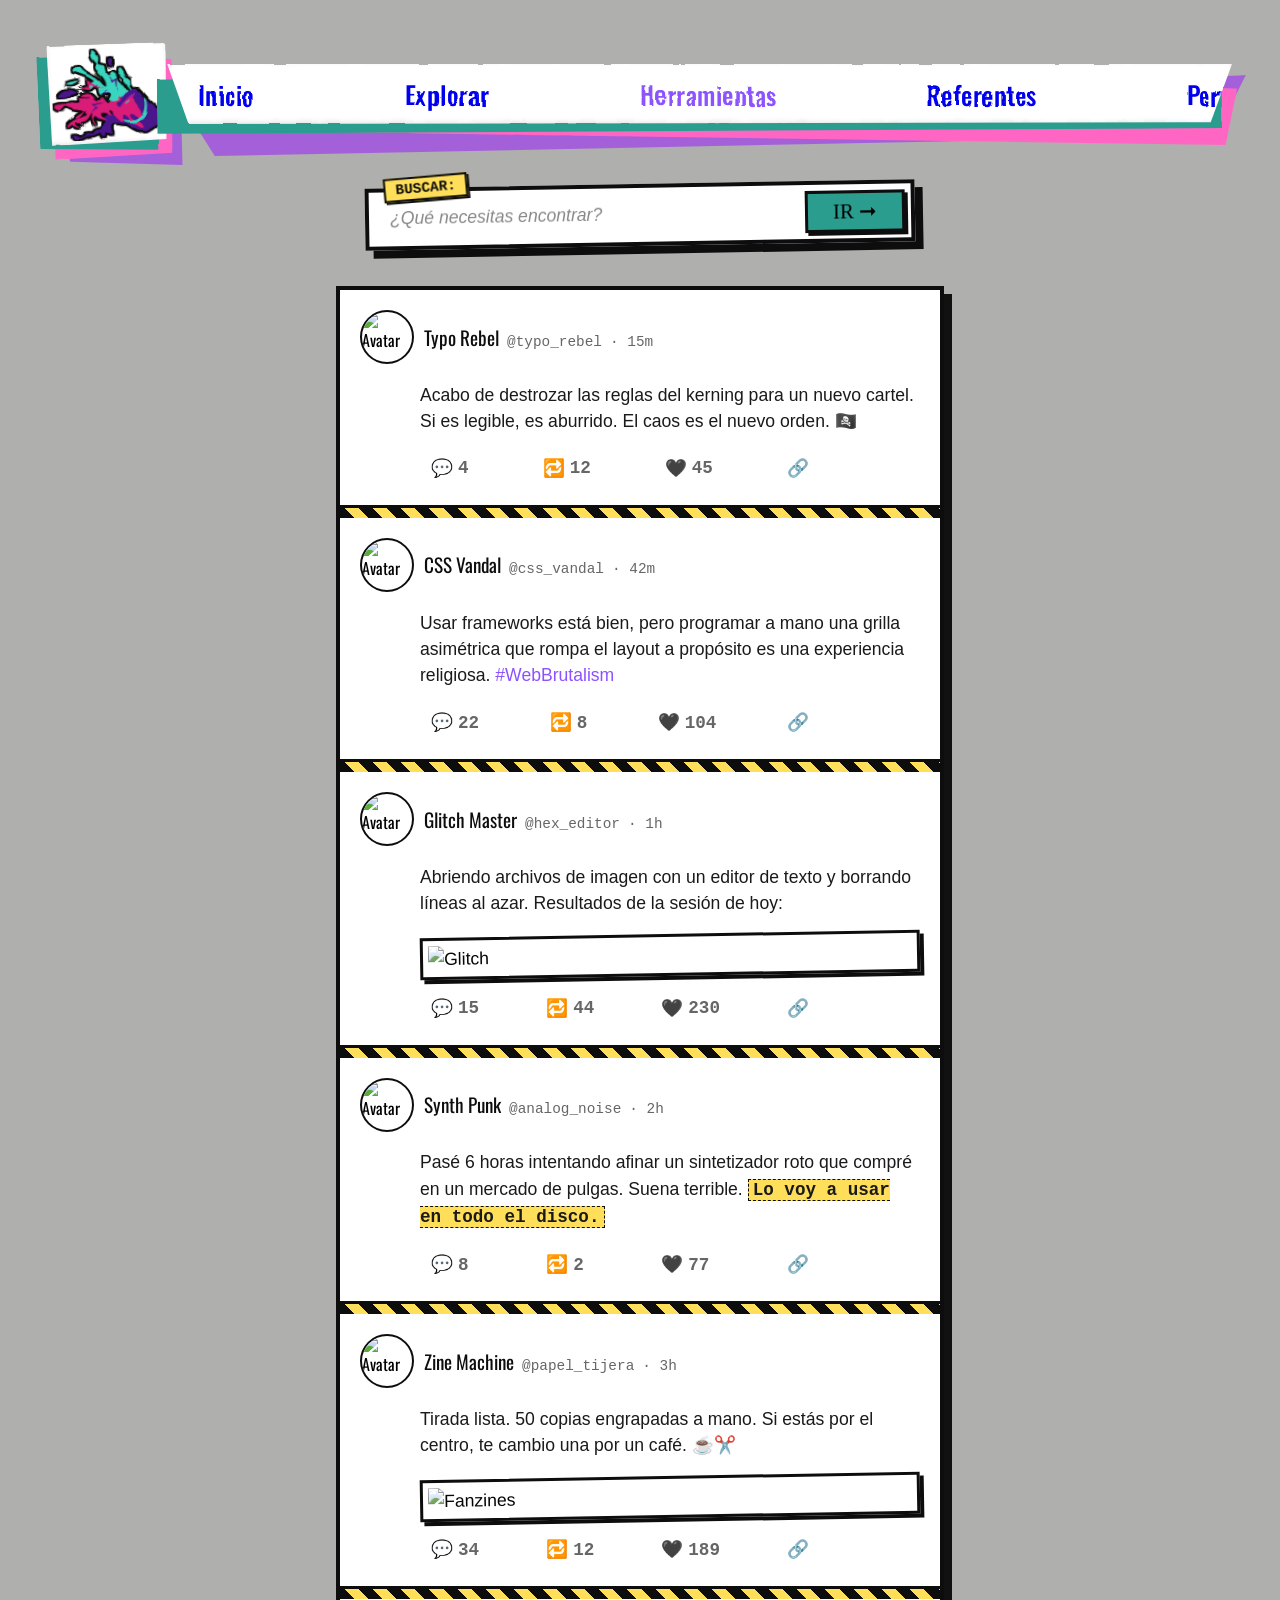
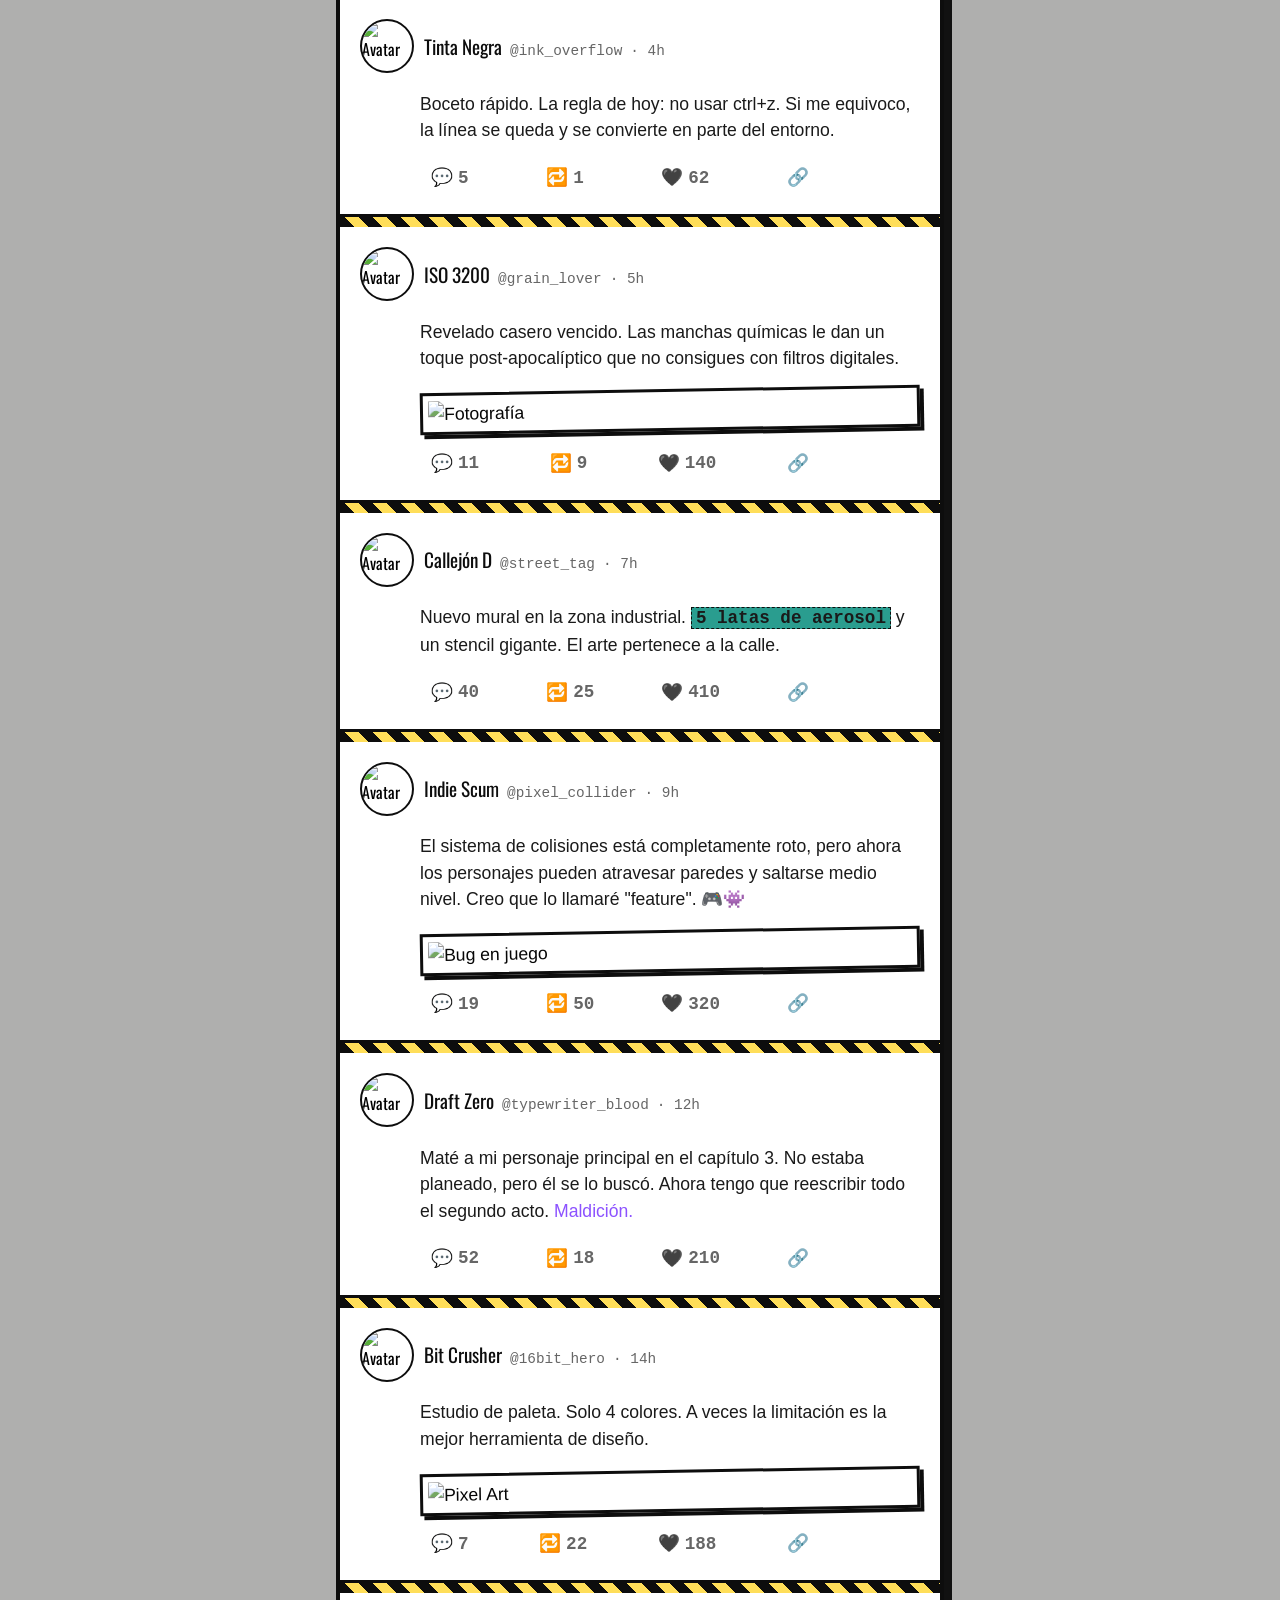
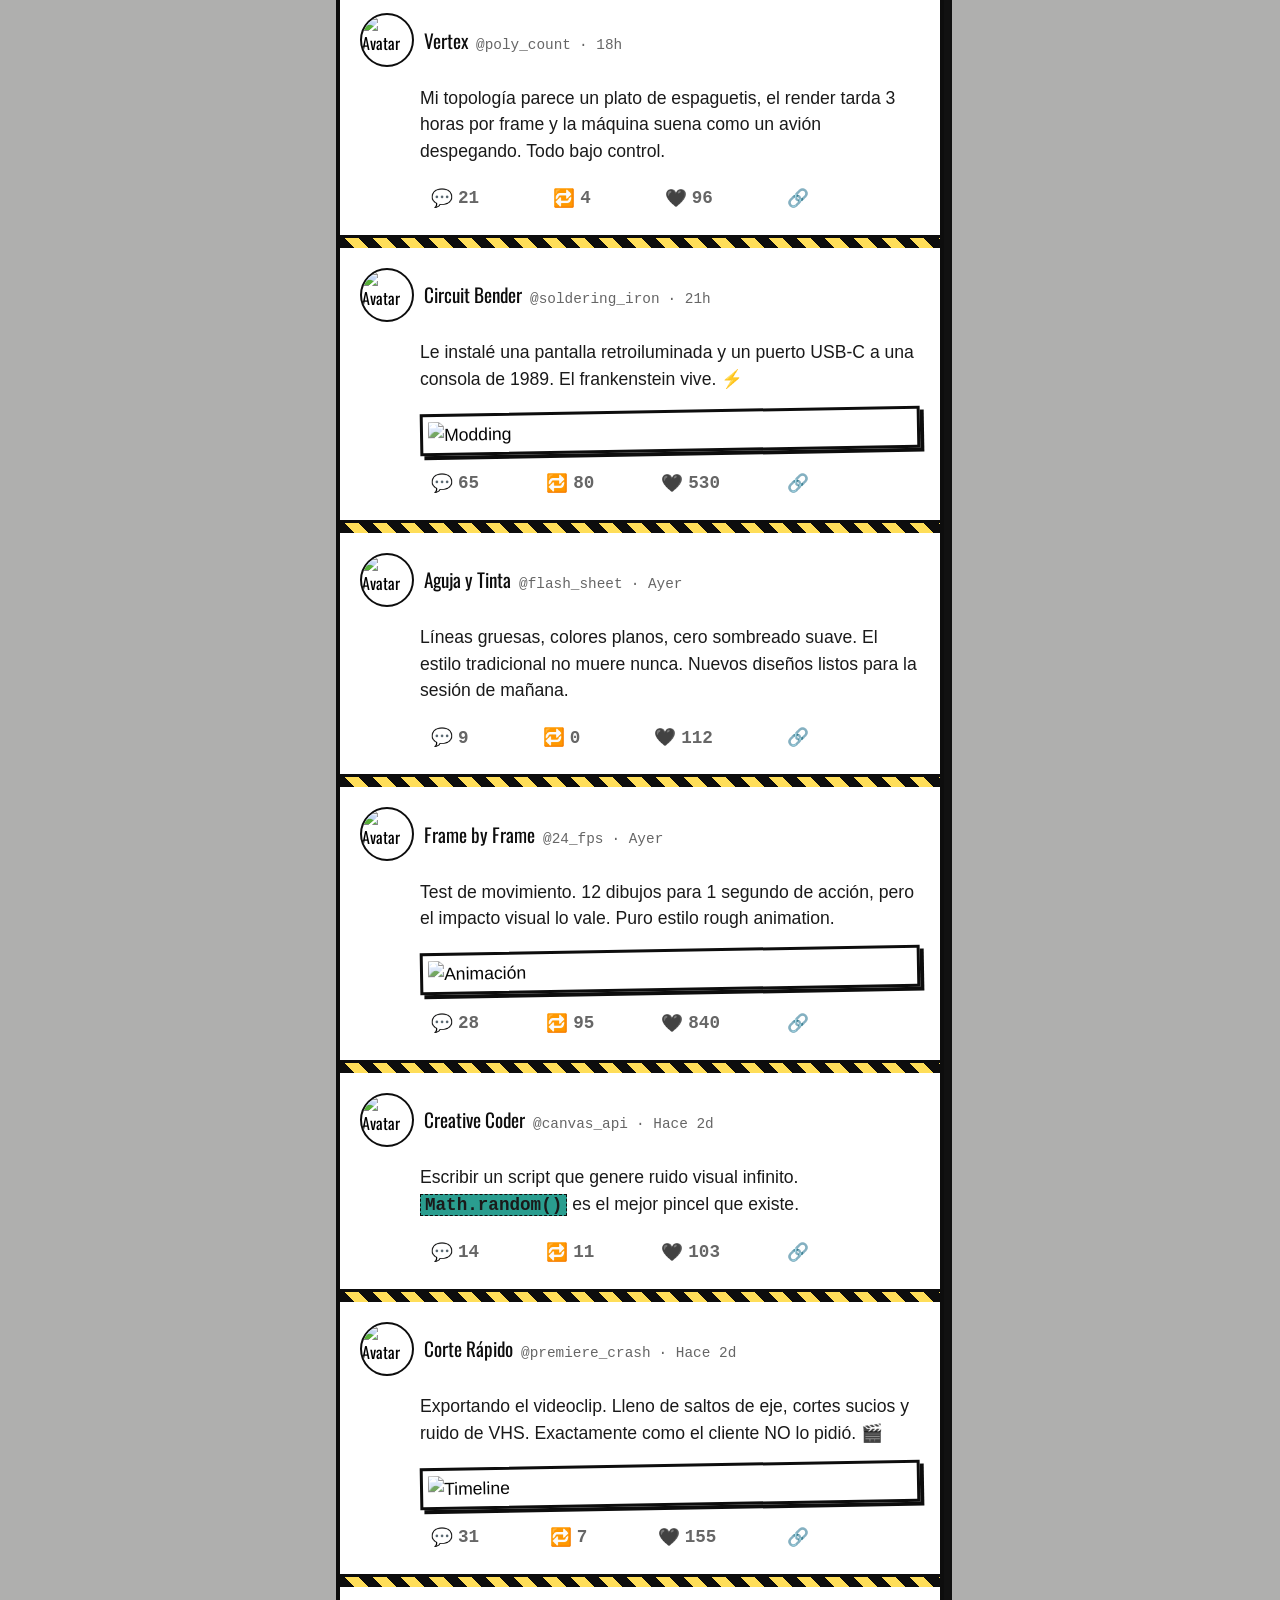
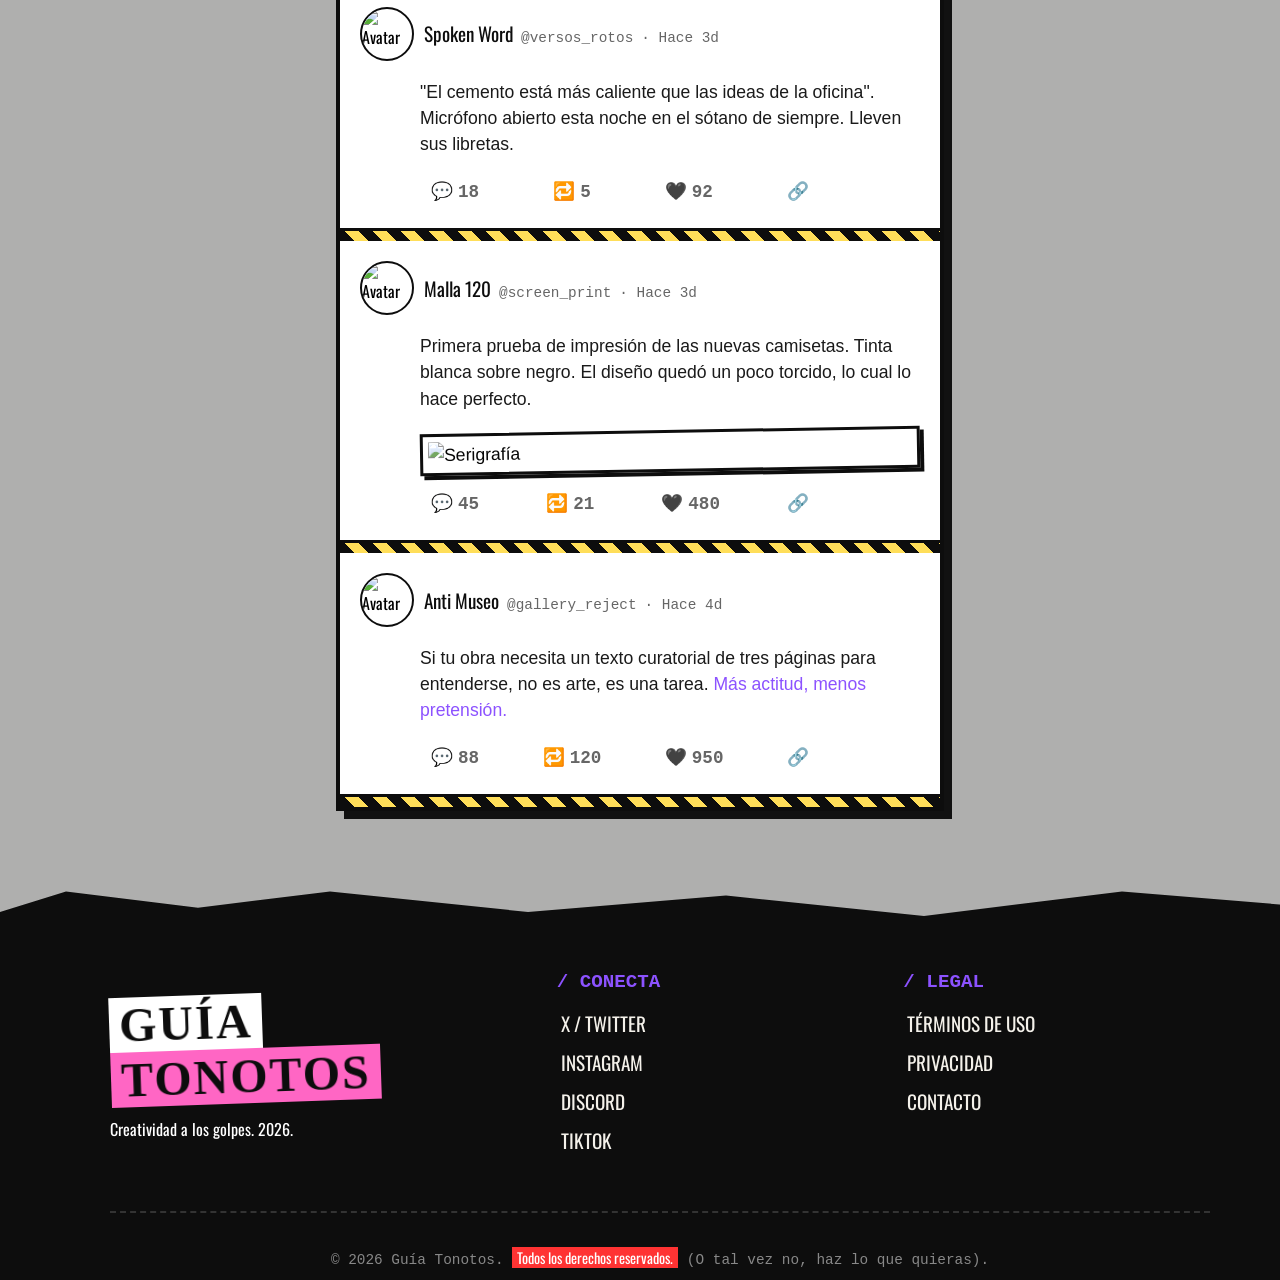
==== commit fde59419: "Update Explorar.html" ====
--- a/pginas/Explorar.html
+++ b/pginas/Explorar.html
@@ -3,7 +3,7 @@
 <head>
     <meta charset="UTF-8">
     <meta name="viewport" content="width=device-width, initial-scale=1.0">
-    <title>Nav Punk Rasgado</title>
+    <title>Guía Tonotos</title>
     <link rel="stylesheet" href="../css/contenido_inicio.css">
     <link rel="stylesheet" href="../css/contenido_explorar.css">
     <link rel="stylesheet" href="../css/contenido_principal.css">
@@ -624,4 +624,4 @@
         </div>
     </footer>
 </body>
-</html>+</html>
